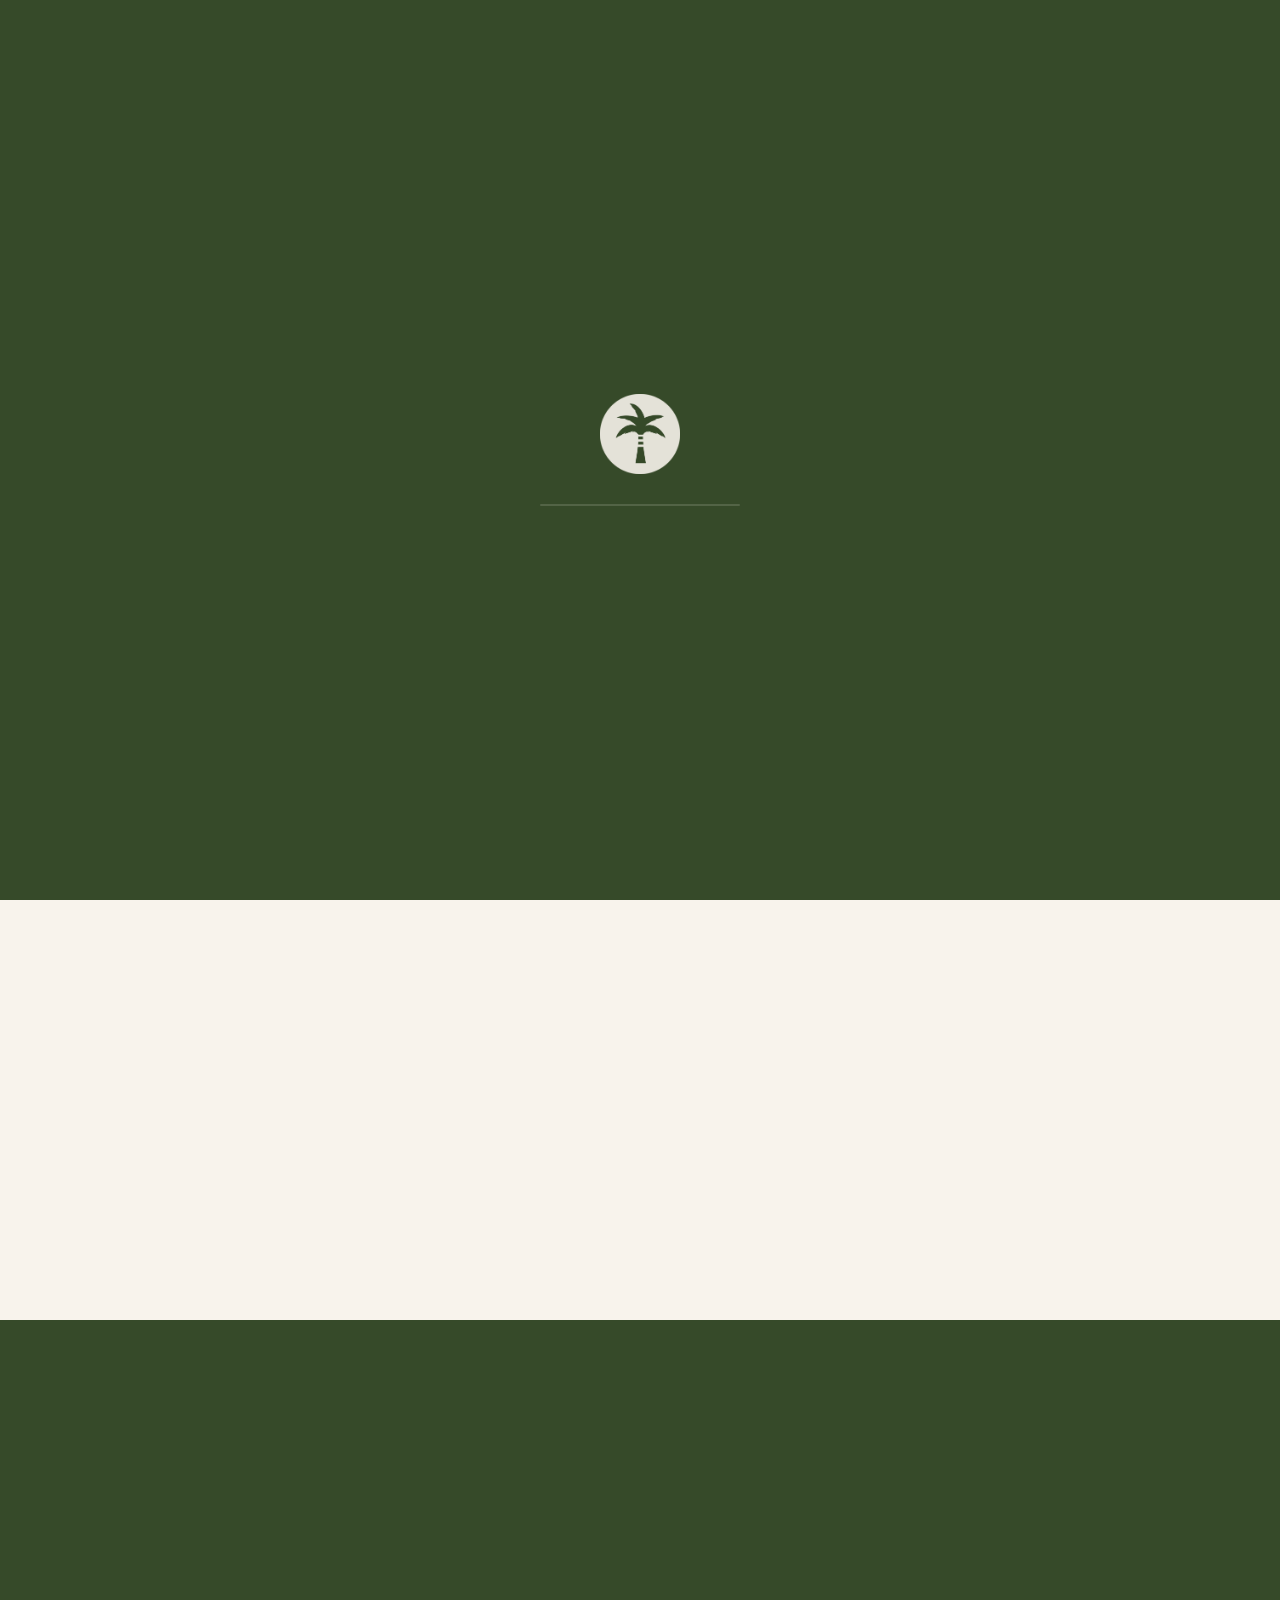
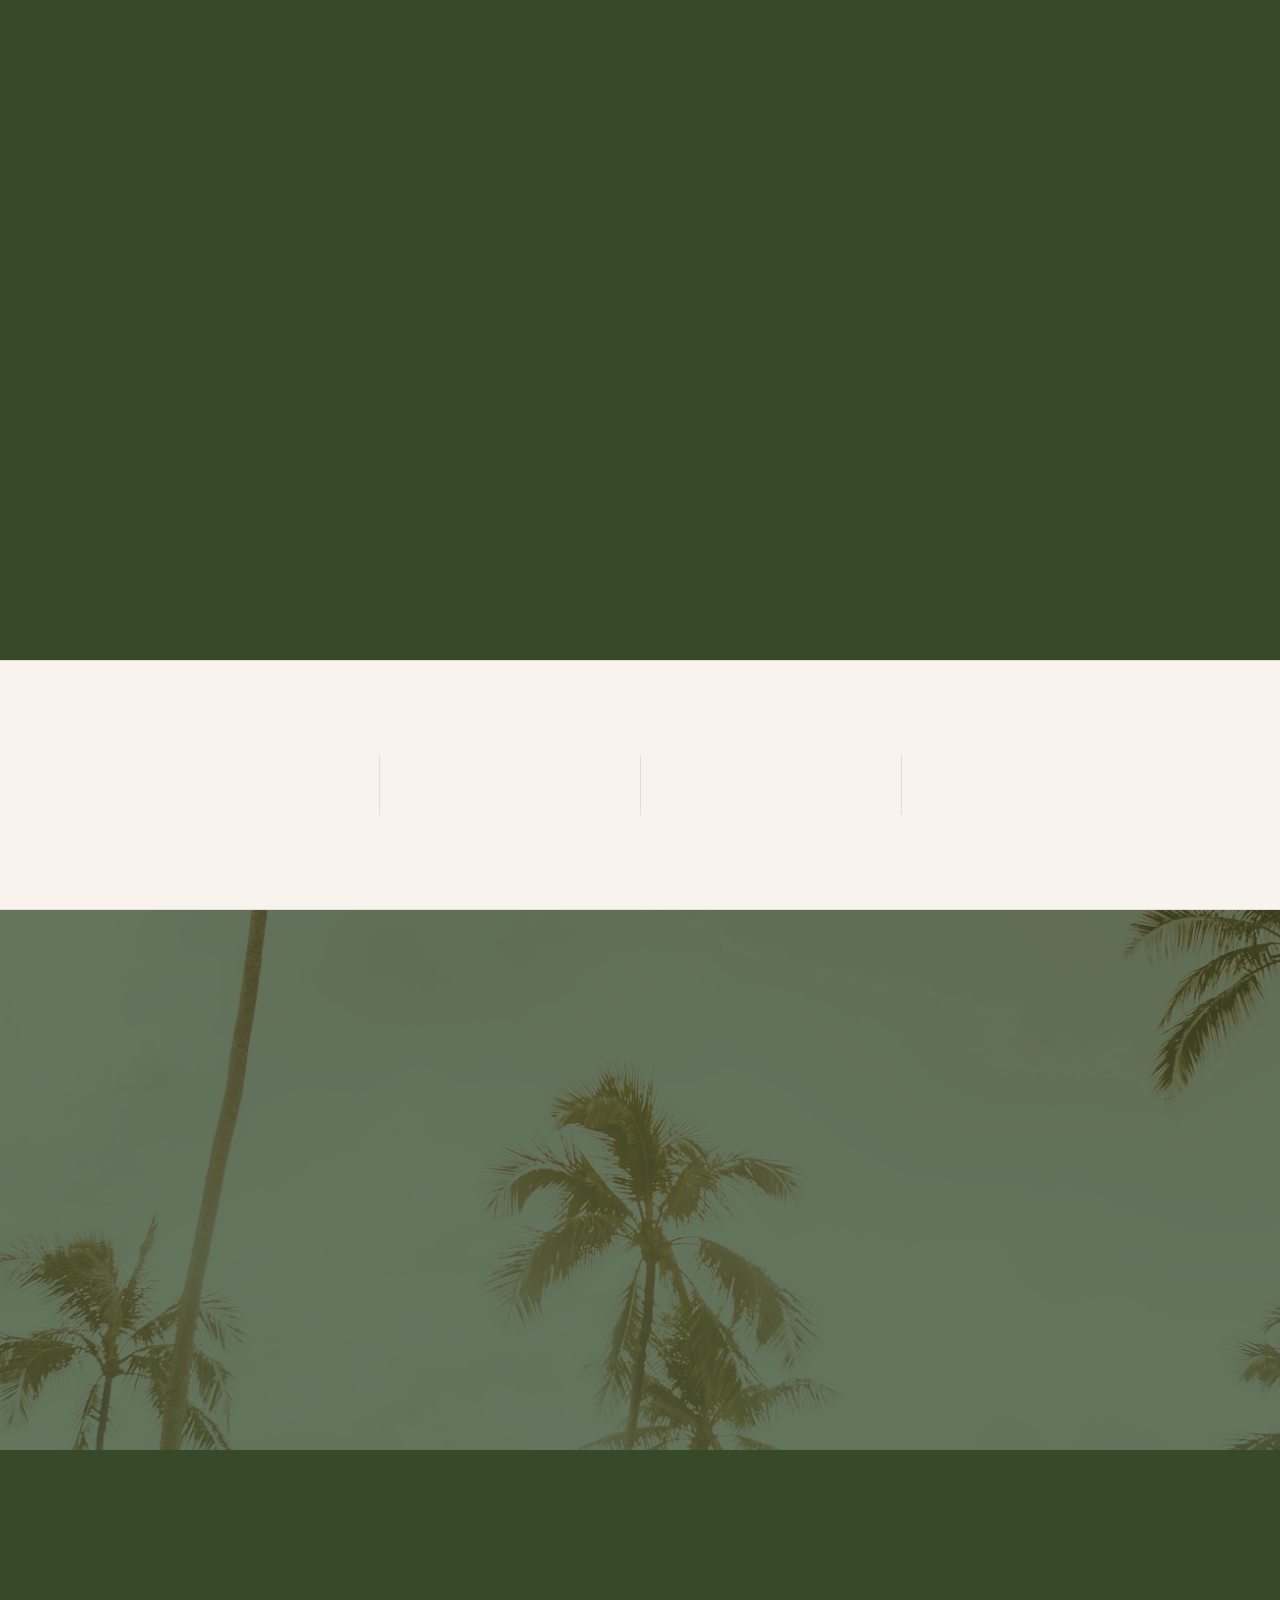
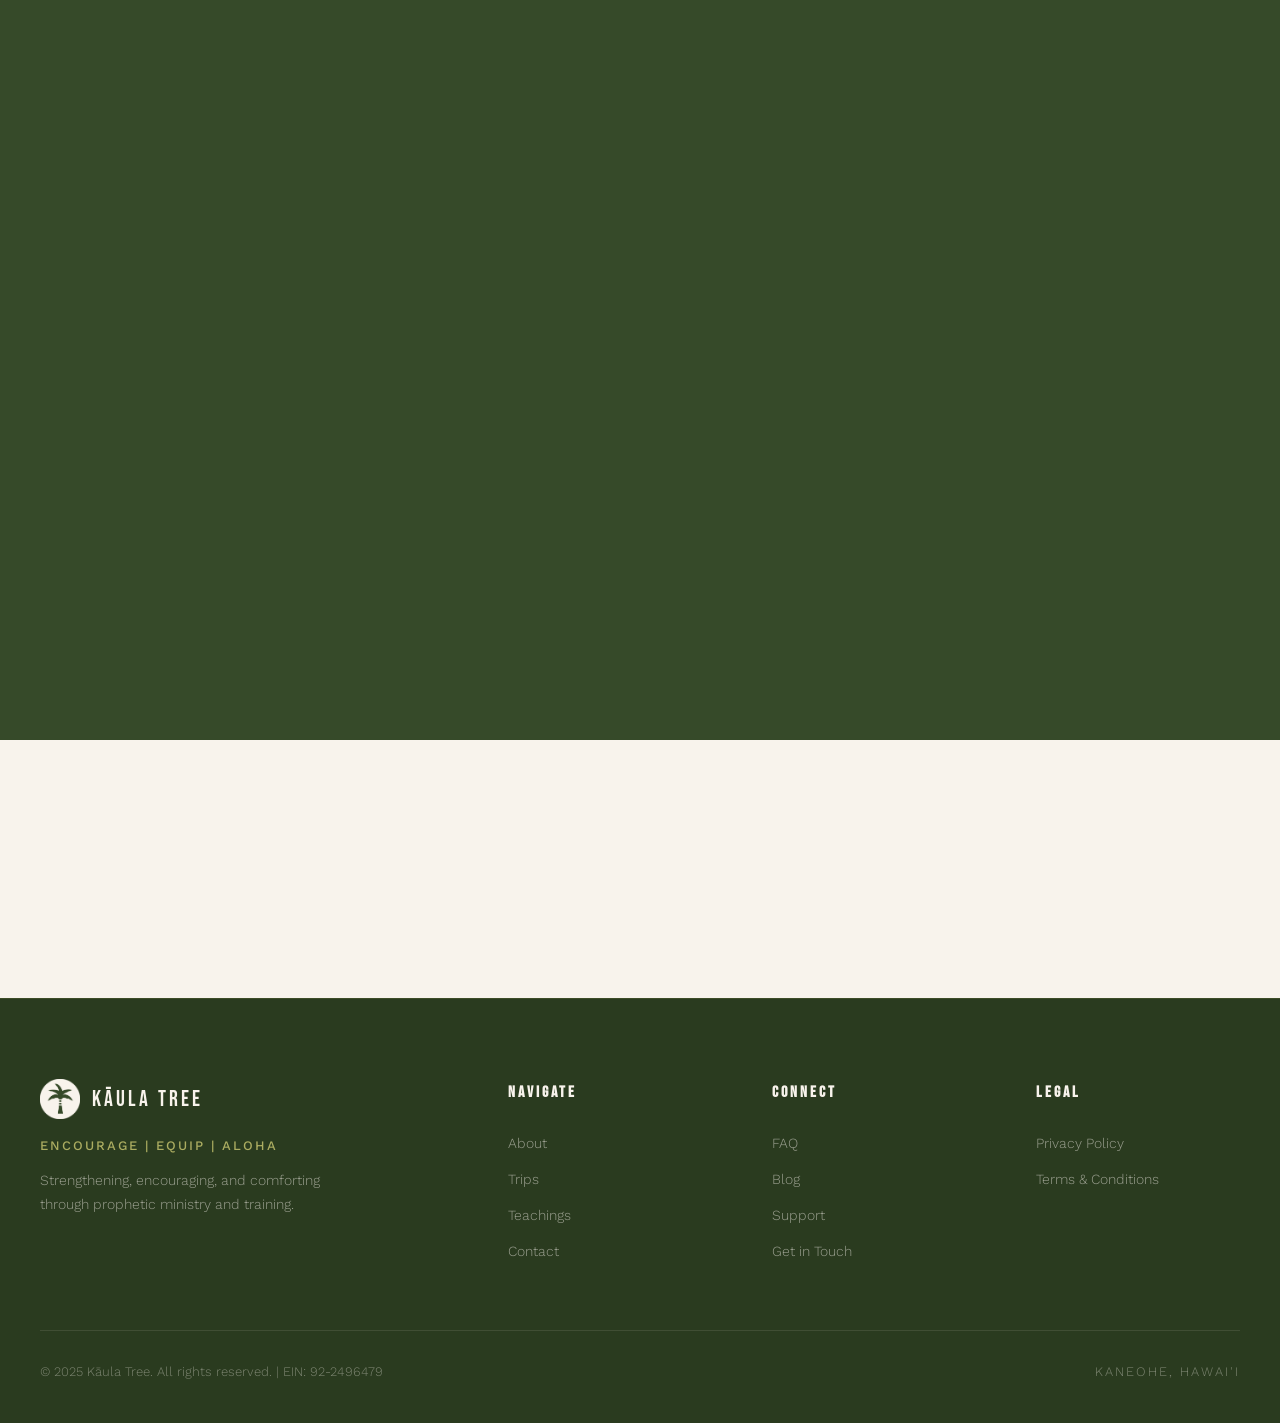
==== index.html @ 3f277bb2 "Initial commit" ====
<!DOCTYPE html>
<html lang="en">
<head>
  <meta charset="UTF-8">
  <meta name="viewport" content="width=device-width, initial-scale=1.0">
  <title>Kāula Tree - Encourage | Equip | Aloha</title>
  <meta name="description" content="Kāula Tree is a prophetic ministry nonprofit seeking to awaken the world to a God who speaks. Encourage | Equip | Aloha.">

  <!-- Fonts -->
  <link rel="preconnect" href="https://fonts.googleapis.com">
  <link rel="preconnect" href="https://fonts.gstatic.com" crossorigin>
  <link href="https://fonts.googleapis.com/css2?family=Bebas+Neue&family=Work+Sans:ital,wght@0,300;0,400;0,500;0,600;0,700;1,300;1,400&display=swap" rel="stylesheet">

  <!-- GSAP -->
  <script src="https://cdnjs.cloudflare.com/ajax/libs/gsap/3.12.5/gsap.min.js"></script>
  <script src="https://cdnjs.cloudflare.com/ajax/libs/gsap/3.12.5/ScrollTrigger.min.js"></script>
  <script src="https://cdnjs.cloudflare.com/ajax/libs/gsap/3.12.5/TextPlugin.min.js"></script>

  <link rel="stylesheet" href="css/style.css">
  <link rel="icon" href="images/brandmark.png" sizes="32x32">
</head>
<body>

  <!-- Preloader -->
  <div id="preloader">
    <div class="preloader-inner">
      <img src="images/brandmark.png" alt="Kāula Tree" class="preloader-logo">
      <div class="preloader-bar">
        <div class="preloader-progress"></div>
      </div>
    </div>
  </div>

  <!-- Navigation -->
  <nav id="navbar" class="navbar">
    <div class="nav-container">
      <a href="#" class="nav-logo">
        <img src="images/brandmark.png" alt="Kāula Tree Logo">
        <span class="nav-logo-text">KĀULA TREE</span>
      </a>
      <div class="nav-links">
        <a href="#about" class="nav-link">About</a>
        <a href="#trips" class="nav-link">Trips</a>
        <a href="#teachings" class="nav-link">Teachings</a>
        <a href="https://kaulatree.com/contact/" class="nav-link">Contact</a>
        <a href="#support" class="nav-link btn-nav">Support <span class="arrow">&rarr;</span></a>
      </div>
      <button class="nav-toggle" id="navToggle" aria-label="Toggle menu">
        <span></span>
        <span></span>
        <span></span>
      </button>
    </div>
  </nav>

  <!-- Mobile Menu -->
  <div class="mobile-menu" id="mobileMenu">
    <div class="mobile-menu-inner">
      <a href="#about" class="mobile-link">About</a>
      <a href="#trips" class="mobile-link">Trips</a>
      <a href="#teachings" class="mobile-link">Teachings</a>
      <a href="https://kaulatree.com/contact/" class="mobile-link">Contact</a>
      <a href="https://kaulatree.com/faq/" class="mobile-link">FAQ</a>
      <a href="#support" class="mobile-link btn-mobile">Support Kāula Tree</a>
    </div>
  </div>

  <!-- 1. HERO — The Hook (passes the "grunt test": what you do, why it matters, what to do next) -->
  <section id="hero" class="hero">
    <div class="hero-bg">
      <div class="hero-overlay"></div>
      <img src="images/hero-palms.jpg" alt="Palm trees and mountains in Hawai'i" class="hero-fallback-img">
    </div>
    <div class="hero-content">
      <h1 class="hero-title">
        <span class="hero-line">GOD</span>
        <span class="hero-line">SPEAKS.</span>
      </h1>
      <div class="hero-cta">
        <a href="#about" class="btn btn-primary">Learn More <span class="arrow">&rarr;</span></a>
        <a href="#trips" class="btn btn-outline">See Our Trips <span class="arrow">&rarr;</span></a>
      </div>
    </div>
    <div class="hero-scroll">
      <svg class="scroll-chevron" width="20" height="20" viewBox="0 0 24 24" fill="none" stroke="currentColor" stroke-width="1.5" stroke-linecap="round" stroke-linejoin="round">
        <polyline points="6 9 12 15 18 9"></polyline>
      </svg>
    </div>
  </section>

  <!-- 2. MISSION — The Problem/Purpose (answers "why does this matter?") -->
  <section id="mission" class="section section-cream">
    <div class="container">
      <div class="mission-content">
        <div class="section-tag" data-animate="fade-up">OUR MISSION</div>
        <h2 class="mission-text" data-animate="split-text">To awaken the World to a God who speaks.</h2>
        <p class="mission-sub" data-animate="fade-up">Because when God speaks, lives change — hearts are restored, purpose is revealed, and communities are transformed.</p>
      </div>
    </div>
  </section>

  <!-- 3. ABOUT + VIDEO — The Guide (empathy, origin story, "watch our story" video) -->
  <section id="about" class="section section-dark">
    <div class="container">
      <div class="about-grid">
        <div class="about-video" data-animate="fade-up">
          <div class="video-trigger" id="videoTrigger" data-video-id="JaP3VzaEG80">
            <img src="images/waterfall.jpg" alt="Kāula Tree Ministry" class="video-thumbnail">
            <div class="video-play-btn">
              <svg viewBox="0 0 68 68" fill="none" xmlns="http://www.w3.org/2000/svg">
                <circle cx="34" cy="34" r="33" stroke="currentColor" stroke-width="2"/>
                <polygon points="27,22 27,46 48,34" fill="currentColor"/>
              </svg>
            </div>
          </div>
        </div>
        <div class="about-content">
          <div class="section-tag light" data-animate="fade-up">ABOUT US</div>
          <h2 class="section-title light" data-animate="fade-up">Rooted in Faith,<br>Reaching the World</h2>
          <p class="about-text" data-animate="fade-up">Kāula Tree was established in 2023 by Ben Eberhart and Stanton Sunaoka in Hawai'i. What started as prayer meetings in their home grew into a global ministry dedicated to prophetic outreach and training.</p>
          <p class="about-text" data-animate="fade-up">Drawing from experiences abroad and a deep commitment to following where God leads, Kāula Tree has become a platform for strengthening believers and equipping them in the prophetic worldwide.</p>
          <a href="https://kaulatree.com/about/" class="btn btn-primary light" data-animate="fade-up">Read Our Story <span class="arrow">&rarr;</span></a>
        </div>
      </div>
    </div>
  </section>

  <!-- 4. STATS — Authority/Social Proof (builds trust before showing the plan) -->
  <section class="section section-cream stats-section">
    <div class="container">
      <div class="stats-grid">
        <div class="stat-item" data-animate="counter">
          <span class="stat-number" data-count="2023">0</span>
          <span class="stat-label">ESTABLISHED</span>
        </div>
        <div class="stat-divider"></div>
        <div class="stat-item" data-animate="counter">
          <span class="stat-number" data-count="501" data-suffix="c3">0</span>
          <span class="stat-label">NONPROFIT STATUS</span>
        </div>
        <div class="stat-divider"></div>
        <div class="stat-item" data-animate="counter">
          <span class="stat-number text-special">GLOBAL</span>
          <span class="stat-label">OUTREACH</span>
        </div>
        <div class="stat-divider"></div>
        <div class="stat-item" data-animate="counter">
          <span class="stat-number text-special">HAWAI'I</span>
          <span class="stat-label">HOME BASE</span>
        </div>
      </div>
    </div>
  </section>

  <!-- 5. SCRIPTURE — Biblical Authority (reinforces the "why" with God's word before showing what you do) -->
  <section class="parallax-section">
    <div class="parallax-bg">
      <img src="images/waterfall.jpg" alt="Tropical waterfall in Hawai'i">
    </div>
    <div class="parallax-overlay"></div>
    <div class="parallax-content">
      <blockquote class="parallax-quote" data-animate="fade-up">
        "But the one who prophesies speaks to people for their strengthening, encouraging and comfort."
      </blockquote>
      <cite class="parallax-cite" data-animate="fade-up">1 Corinthians 14:3</cite>
    </div>
  </section>

  <!-- 6. TRIPS — The Plan (here's how to get involved — primary engagement) -->
  <section id="trips" class="section section-dark">
    <div class="container">
      <div class="section-header">
        <div>
          <div class="section-tag light" data-animate="fade-up">UPCOMING TRIPS</div>
          <h2 class="section-title light" data-animate="fade-up">See Where We're<br>Heading Next</h2>
        </div>
        <a href="https://kaulatree.com/trips/" class="btn btn-outline light desktop-only" data-animate="fade-up">View All Trips <span class="arrow">&rarr;</span></a>
      </div>
      <div class="trips-grid">
        <div class="trip-card" data-animate="fade-up">
          <div class="trip-image-wrap">
            <img src="https://images.unsplash.com/photo-1516026672322-bc52d61a55d5?w=800&q=80" alt="International Ministry Trip">
            <div class="trip-date">UPCOMING</div>
          </div>
          <div class="trip-content">
            <h3 class="trip-title">International Outreach</h3>
            <p class="trip-desc">Join us as we travel to strengthen and encourage communities through prophetic ministry and hands-on training.</p>
            <a href="https://kaulatree.com/trips/" class="trip-link">Learn More <span class="arrow">&rarr;</span></a>
          </div>
        </div>
        <div class="trip-card" data-animate="fade-up" data-delay="0.1">
          <div class="trip-image-wrap">
            <img src="https://images.unsplash.com/photo-1476514525535-07fb3b4ae5f1?w=800&q=80" alt="Prophetic Training Trip">
            <div class="trip-date">ONGOING</div>
          </div>
          <div class="trip-content">
            <h3 class="trip-title">Prophetic Training</h3>
            <p class="trip-desc">Equip yourself with prophetic tools and training. Our ministry trips are designed to empower and activate believers.</p>
            <a href="https://kaulatree.com/trips/" class="trip-link">Learn More <span class="arrow">&rarr;</span></a>
          </div>
        </div>
        <div class="trip-card" data-animate="fade-up" data-delay="0.2">
          <div class="trip-image-wrap">
            <img src="https://images.unsplash.com/photo-1469854523086-cc02fe5d8800?w=800&q=80" alt="Local Ministry">
            <div class="trip-date">HAWAI'I</div>
          </div>
          <div class="trip-content">
            <h3 class="trip-title">Local Ministry</h3>
            <p class="trip-desc">Our roots are in Hawai'i, where it all began. We continue to serve and grow our local community in prayer and worship.</p>
            <a href="https://kaulatree.com/trips/" class="trip-link">Learn More <span class="arrow">&rarr;</span></a>
          </div>
        </div>
      </div>
      <a href="https://kaulatree.com/trips/" class="btn btn-outline light mobile-only" data-animate="fade-up">View All Trips <span class="arrow">&rarr;</span></a>
    </div>
  </section>

  <!-- 7. TEACHINGS — Deeper Engagement (transitional CTA for those wanting to learn more) -->
  <section id="teachings" class="section section-cream">
    <div class="container">
      <div class="section-header">
        <div>
          <div class="section-tag" data-animate="fade-up">TEACHINGS</div>
          <h2 class="section-title" data-animate="fade-up">Grow in the Prophetic</h2>
        </div>
        <a href="https://kaulatree.com/teachings-209/" class="btn btn-primary desktop-only" data-animate="fade-up">All Teachings <span class="arrow">&rarr;</span></a>
      </div>
      <div class="teachings-grid">
        <div class="teaching-card" data-animate="fade-up">
          <div class="teaching-icon">
            <svg viewBox="0 0 24 24" fill="none" stroke="currentColor" stroke-width="1.5">
              <path d="M12 6.253v13m0-13C10.832 5.477 9.246 5 7.5 5S4.168 5.477 3 6.253v13C4.168 18.477 5.754 18 7.5 18s3.332.477 4.5 1.253m0-13C13.168 5.477 14.754 5 16.5 5c1.747 0 3.332.477 4.5 1.253v13C19.832 18.477 18.247 18 16.5 18c-1.746 0-3.332.477-4.5 1.253"/>
            </svg>
          </div>
          <h3 class="teaching-title">Prophetic Foundations</h3>
          <p class="teaching-desc">Build a solid foundation in understanding the prophetic gifts and how they operate in the body of Christ.</p>
          <a href="https://kaulatree.com/teachings-209/" class="teaching-link">Watch Now <span class="arrow">&rarr;</span></a>
        </div>
        <div class="teaching-card" data-animate="fade-up" data-delay="0.1">
          <div class="teaching-icon">
            <svg viewBox="0 0 24 24" fill="none" stroke="currentColor" stroke-width="1.5">
              <path d="M4.26 10.147a60.436 60.436 0 00-.491 6.347A48.627 48.627 0 0112 20.904a48.627 48.627 0 018.232-4.41 60.46 60.46 0 00-.491-6.347m-15.482 0a50.57 50.57 0 00-2.658-.813A59.905 59.905 0 0112 3.493a59.902 59.902 0 0110.399 5.84c-.896.248-1.783.52-2.658.814m-15.482 0A50.697 50.697 0 0112 13.489a50.702 50.702 0 017.74-3.342M6.75 15a.75.75 0 100-1.5.75.75 0 000 1.5zm0 0v-3.675A55.378 55.378 0 0112 8.443m-7.007 11.55A5.981 5.981 0 006.75 15.75v-1.5"/>
            </svg>
          </div>
          <h3 class="teaching-title">Ministry Training</h3>
          <p class="teaching-desc">Practical training sessions designed to equip and activate you in prophetic ministry wherever you are.</p>
          <a href="https://kaulatree.com/teachings-209/" class="teaching-link">Watch Now <span class="arrow">&rarr;</span></a>
        </div>
        <div class="teaching-card" data-animate="fade-up" data-delay="0.2">
          <div class="teaching-icon">
            <svg viewBox="0 0 24 24" fill="none" stroke="currentColor" stroke-width="1.5">
              <path d="M21 8.25c0-2.485-2.099-4.5-4.688-4.5-1.935 0-3.597 1.126-4.312 2.733-.715-1.607-2.377-2.733-4.313-2.733C5.1 3.75 3 5.765 3 8.25c0 7.22 9 12 9 12s9-4.78 9-12z"/>
            </svg>
          </div>
          <h3 class="teaching-title">Devotionals</h3>
          <p class="teaching-desc">Daily encouragement and insights to help you deepen your walk with God and hear His voice more clearly.</p>
          <a href="https://kaulatree.com/teachings-209/" class="teaching-link">Watch Now <span class="arrow">&rarr;</span></a>
        </div>
      </div>
      <a href="https://kaulatree.com/teachings-209/" class="btn btn-primary mobile-only" data-animate="fade-up">All Teachings <span class="arrow">&rarr;</span></a>
    </div>
  </section>

  <!-- 8. TEAM — The People Behind the Mission (after visitors know what you do, now meet who does it) -->
  <section id="team" class="section section-dark">
    <div class="container">
      <div class="section-header centered">
        <div class="section-tag light" data-animate="fade-up">LEADERSHIP</div>
        <h2 class="section-title light" data-animate="fade-up">Meet Our Team</h2>
      </div>
      <div class="team-grid">
        <div class="team-card" data-animate="fade-up">
          <div class="team-image-wrap">
            <img src="images/stanton-headshot-cropped.png" alt="Stanton Sunaoka" class="team-image">
            <div class="team-overlay">
              <a href="https://kaulatree.com/stanton-sunaoka/" class="btn btn-small">View Bio <span class="arrow">&rarr;</span></a>
            </div>
          </div>
          <div class="team-info">
            <h3 class="team-name">STANTON SUNAOKA</h3>
          </div>
        </div>
        <div class="team-card" data-animate="fade-up" data-delay="0.1">
          <div class="team-image-wrap">
            <img src="images/ben-headshot.jpg" alt="Ben Eberhart" class="team-image">
            <div class="team-overlay">
              <a href="https://kaulatree.com/ben-eberhart/" class="btn btn-small">View Bio <span class="arrow">&rarr;</span></a>
            </div>
          </div>
          <div class="team-info">
            <h3 class="team-name">BEN EBERHART</h3>
          </div>
        </div>
      </div>
    </div>
  </section>

  <!-- 9. SUPPORT / DONATE — The Direct CTA (after the full story arc, ask for the commitment) -->
  <section id="support" class="section section-cream">
    <div class="container">
      <div class="support-content centered">
        <div class="section-tag" data-animate="fade-up">PARTNER WITH US</div>
        <h2 class="section-title large" data-animate="fade-up">Support Kāula Tree</h2>
        <p class="support-text" data-animate="fade-up">Your generous giving enables us to continue strengthening, encouraging, and comforting communities around the world through prophetic ministry and training. Every gift makes a difference.</p>
        <div class="support-buttons" data-animate="fade-up">
          <a href="https://kaulatree.com/contact/" class="btn btn-primary btn-large">Give Now <span class="arrow">&rarr;</span></a>
          <a href="https://kaulatree.com/contact/" class="btn btn-outline btn-large">Become a Partner <span class="arrow">&rarr;</span></a>
        </div>
      </div>
    </div>
  </section>

  <!-- 10. APP — Secondary Engagement Tool (for those already bought in) -->
  <section class="section section-dark app-section">
    <div class="container">
      <div class="app-grid">
        <div class="app-content">
          <div class="section-tag light" data-animate="fade-up">STAY CONNECTED</div>
          <h2 class="section-title light" data-animate="fade-up">Download the<br>Kāula Tree App</h2>
          <ul class="app-features" data-animate="fade-up">
            <li>Live prayer request notifications</li>
            <li>Easy-to-use donation button</li>
            <li>Exclusive app media</li>
            <li>Stay up to date on all things Kāula Tree</li>
          </ul>
          <div class="app-buttons" data-animate="fade-up">
            <a href="#" class="app-store-btn">
              <svg viewBox="0 0 24 24" fill="currentColor" width="24" height="24"><path d="M18.71 19.5c-.83 1.24-1.71 2.45-3.05 2.47-1.34.03-1.77-.79-3.29-.79-1.53 0-2 .77-3.27.82-1.31.05-2.3-1.32-3.14-2.53C4.25 17 2.94 12.45 4.7 9.39c.87-1.52 2.43-2.48 4.12-2.51 1.28-.02 2.5.87 3.29.87.78 0 2.26-1.07 3.8-.91.65.03 2.47.26 3.64 1.98-.09.06-2.17 1.28-2.15 3.81.03 3.02 2.65 4.03 2.68 4.04-.03.07-.42 1.44-1.38 2.83M13 3.5c.73-.83 1.94-1.46 2.94-1.5.13 1.17-.34 2.35-1.04 3.19-.69.85-1.83 1.51-2.95 1.42-.15-1.15.41-2.35 1.05-3.11z"/></svg>
              App Store
            </a>
            <a href="#" class="app-store-btn">
              <svg viewBox="0 0 24 24" fill="currentColor" width="24" height="24"><path d="M3.609 1.814L13.792 12 3.61 22.186a.996.996 0 01-.61-.92V2.734a1 1 0 01.609-.92zm10.89 10.893l2.302 2.302-10.937 6.333 8.635-8.635zm3.199-1.4l2.651 1.535a1 1 0 010 1.73l-2.651 1.535-2.535-2.535 2.535-2.265zM5.864 3.458L16.8 9.79l-2.302 2.302-8.634-8.634z"/></svg>
              Google Play
            </a>
          </div>
        </div>
        <div class="app-mockup" data-animate="fade-up">
          <div class="phone-frame">
            <div class="phone-notch"></div>
            <div class="phone-screen">
              <img src="images/app-screenshot.png" alt="Kāula Tree App" class="phone-screen-img">
            </div>
            <div class="qr-card">
              <div class="qr-image-wrap">
                <img src="images/qr-code.png" alt="Scan to download the Kāula Tree App" class="qr-image">
              </div>
              <span class="qr-label">Scan to Download</span>
            </div>
          </div>
        </div>
      </div>
    </div>
  </section>

  <!-- 11. NEWSLETTER — Transitional CTA (captures leads from those not ready to donate/commit yet) -->
  <section class="section section-cream newsletter-section">
    <div class="container">
      <div class="newsletter-grid">
        <div class="newsletter-content">
          <h2 class="section-title" data-animate="fade-up">Stay Up to Date</h2>
          <p class="newsletter-text" data-animate="fade-up">Get the latest updates on trips, teachings, and all things Kāula Tree delivered to your inbox.</p>
        </div>
        <form class="newsletter-form" data-animate="fade-up">
          <div class="form-group">
            <input type="email" placeholder="Enter your email" class="form-input" required>
            <button type="submit" class="btn btn-primary">Subscribe <span class="arrow">&rarr;</span></button>
          </div>
        </form>
      </div>
    </div>
  </section>

  <!-- 12. FOOTER -->
  <footer class="footer">
    <div class="container">
      <div class="footer-grid">
        <div class="footer-brand">
          <a href="#" class="footer-logo">
            <img src="images/brandmark.png" alt="Kāula Tree">
            <span>KĀULA TREE</span>
          </a>
          <p class="footer-tagline">Encourage | Equip | Aloha</p>
          <p class="footer-desc">Strengthening, encouraging, and comforting through prophetic ministry and training.</p>
        </div>
        <div class="footer-links-group">
          <h4 class="footer-heading">NAVIGATE</h4>
          <a href="https://kaulatree.com/about/" class="footer-link">About</a>
          <a href="https://kaulatree.com/trips/" class="footer-link">Trips</a>
          <a href="https://kaulatree.com/teachings-209/" class="footer-link">Teachings</a>
          <a href="https://kaulatree.com/contact/" class="footer-link">Contact</a>
        </div>
        <div class="footer-links-group">
          <h4 class="footer-heading">CONNECT</h4>
          <a href="https://kaulatree.com/faq/" class="footer-link">FAQ</a>
          <a href="https://kaulatree.com/blog/" class="footer-link">Blog</a>
          <a href="#support" class="footer-link">Support</a>
          <a href="https://kaulatree.com/contact/" class="footer-link">Get in Touch</a>
        </div>
        <div class="footer-links-group">
          <h4 class="footer-heading">LEGAL</h4>
          <a href="https://kaulatree.com/privacy-policy/" class="footer-link">Privacy Policy</a>
          <a href="https://kaulatree.com/terms-and-conditions/" class="footer-link">Terms & Conditions</a>
        </div>
      </div>
      <div class="footer-bottom">
        <p>&copy; 2025 Kāula Tree. All rights reserved. | EIN: 92-2496479</p>
        <p class="footer-location">Kaneohe, Hawai'i</p>
      </div>
    </div>
  </footer>

  <!-- Video Modal -->
  <div class="video-modal" id="videoModal">
    <div class="video-modal-backdrop" id="videoModalBackdrop"></div>
    <div class="video-modal-content">
      <iframe id="videoIframe" src="" frameborder="0" allow="accelerometer; autoplay; clipboard-write; encrypted-media; gyroscope; picture-in-picture" allowfullscreen></iframe>
      <button class="video-modal-close" id="videoClose">&times;</button>
    </div>
  </div>

  <script src="js/animations.js"></script>
</body>
</html>
---- css/style.css ----
/* =============================================
   KAULA TREE - REDESIGN
   Inspired by Bethel.com aesthetic
   Brand Colors: #715442, #f8f3ec, #364a29,
                 #acad61, #000000, #ffffff
   ============================================= */

/* --- Reset & Base --- */
*, *::before, *::after {
  margin: 0;
  padding: 0;
  box-sizing: border-box;
}

:root {
  --cream: #f8f3ec;
  --cream-dark: #efe8dd;
  --forest: #364a29;
  --forest-light: #3f5730;
  --forest-dark: #2a3b1f;
  --brown: #715442;
  --brown-light: #8a6b57;
  --olive: #acad61;
  --olive-light: #bfc07a;
  --black: #000000;
  --white: #ffffff;
  --text-dark: #000000;
  --text-body: #333333;
  --text-muted: #715442;
  --text-muted-light: #a89080;
  --border-light: #e5ddd2;
  --font-heading: 'Bebas Neue', sans-serif;
  --font-body: 'Work Sans', sans-serif;
  --ease-out: cubic-bezier(0.16, 1, 0.3, 1);
  --ease-in-out: cubic-bezier(0.65, 0, 0.35, 1);
}

html {
  scroll-behavior: smooth;
  font-size: 16px;
  overflow-x: hidden;
}

body {
  font-family: var(--font-body);
  font-weight: 300;
  color: var(--text-dark);
  background: var(--cream);
  line-height: 1.7;
  overflow-x: hidden;
  -webkit-font-smoothing: antialiased;
}

img {
  max-width: 100%;
  height: auto;
  display: block;
}

a {
  text-decoration: none;
  color: inherit;
  transition: opacity 0.3s ease;
}

/* --- Preloader --- */
#preloader {
  position: fixed;
  inset: 0;
  background: var(--forest);
  z-index: 10000;
  display: flex;
  align-items: center;
  justify-content: center;
}

.preloader-inner {
  display: flex;
  flex-direction: column;
  align-items: center;
}

.preloader-logo {
  width: 80px;
  height: 80px;
  margin-bottom: 30px;
  opacity: 0.9;
}

.preloader-bar {
  width: 200px;
  height: 2px;
  background: rgba(248, 243, 236, 0.15);
  border-radius: 2px;
  overflow: hidden;
}

.preloader-progress {
  height: 100%;
  width: 0%;
  background: var(--olive);
  border-radius: 2px;
}

/* --- Container --- */
.container {
  max-width: 1280px;
  margin: 0 auto;
  padding: 0 40px;
}

@media (max-width: 768px) {
  .container {
    padding: 0 24px;
  }
}

/* --- Navigation --- */
.navbar {
  position: fixed;
  top: 0;
  left: 0;
  right: 0;
  z-index: 1000;
  padding: 20px 0;
  transition: all 0.4s var(--ease-out);
}

.navbar.scrolled {
  background: rgba(54, 74, 41, 0.97);
  backdrop-filter: blur(20px);
  padding: 14px 0;
  box-shadow: 0 1px 0 rgba(248, 243, 236, 0.08);
}

.nav-container {
  max-width: 1280px;
  margin: 0 auto;
  padding: 0 40px;
  display: flex;
  align-items: center;
  justify-content: space-between;
}

.nav-logo {
  display: flex;
  align-items: center;
  gap: 12px;
  z-index: 1001;
}

.nav-logo img {
  width: 40px;
  height: 40px;
}

.nav-logo-text {
  font-family: var(--font-heading);
  font-size: 24px;
  letter-spacing: 3px;
  color: var(--cream);
}

.nav-links {
  display: flex;
  align-items: center;
  gap: 36px;
}

.nav-link {
  font-family: var(--font-body);
  font-size: 14px;
  font-weight: 500;
  letter-spacing: 1px;
  text-transform: uppercase;
  color: var(--cream);
  position: relative;
  padding: 4px 0;
}

.nav-link::after {
  content: '';
  position: absolute;
  bottom: 0;
  left: 0;
  width: 0;
  height: 1px;
  background: var(--olive);
  transition: width 0.3s var(--ease-out);
}

.nav-link:hover::after {
  width: 100%;
}

.btn-nav {
  background: var(--olive);
  color: var(--forest-dark) !important;
  padding: 10px 24px;
  border-radius: 0;
  font-weight: 600;
  display: flex;
  align-items: center;
  gap: 8px;
  transition: all 0.3s var(--ease-out);
}

.btn-nav::after {
  display: none;
}

.btn-nav:hover {
  background: var(--olive-light);
  transform: translateY(-1px);
}

.btn-nav .arrow {
  transition: transform 0.3s var(--ease-out);
}

.btn-nav:hover .arrow {
  transform: translateX(4px);
}

/* Nav Toggle (Mobile) */
.nav-toggle {
  display: none;
  flex-direction: column;
  gap: 6px;
  background: none;
  border: none;
  cursor: pointer;
  padding: 8px;
  z-index: 1001;
}

.nav-toggle span {
  width: 28px;
  height: 2px;
  background: var(--cream);
  transition: all 0.3s var(--ease-out);
  transform-origin: center;
}

.nav-toggle.active span:nth-child(1) {
  transform: rotate(45deg) translate(6px, 6px);
}

.nav-toggle.active span:nth-child(2) {
  opacity: 0;
}

.nav-toggle.active span:nth-child(3) {
  transform: rotate(-45deg) translate(5px, -5px);
}

@media (max-width: 900px) {
  .nav-links {
    display: none;
  }
  .nav-toggle {
    display: flex;
  }
}

/* Mobile Menu */
.mobile-menu {
  position: fixed;
  inset: 0;
  background: var(--forest);
  z-index: 999;
  display: flex;
  align-items: center;
  justify-content: center;
  opacity: 0;
  visibility: hidden;
  transition: all 0.5s var(--ease-out);
}

.mobile-menu.active {
  opacity: 1;
  visibility: visible;
}

.mobile-menu-inner {
  display: flex;
  flex-direction: column;
  align-items: center;
  gap: 24px;
}

.mobile-link {
  font-family: var(--font-heading);
  font-size: 48px;
  color: var(--cream);
  letter-spacing: 4px;
  opacity: 0;
  transform: translateY(30px);
  transition: all 0.4s var(--ease-out);
}

.mobile-menu.active .mobile-link {
  opacity: 1;
  transform: translateY(0);
}

.mobile-menu.active .mobile-link:nth-child(1) { transition-delay: 0.1s; }
.mobile-menu.active .mobile-link:nth-child(2) { transition-delay: 0.15s; }
.mobile-menu.active .mobile-link:nth-child(3) { transition-delay: 0.2s; }
.mobile-menu.active .mobile-link:nth-child(4) { transition-delay: 0.25s; }
.mobile-menu.active .mobile-link:nth-child(5) { transition-delay: 0.3s; }
.mobile-menu.active .mobile-link:nth-child(6) { transition-delay: 0.35s; }

.btn-mobile {
  font-size: 18px !important;
  font-family: var(--font-body) !important;
  font-weight: 600;
  letter-spacing: 1px !important;
  background: var(--olive);
  color: var(--forest-dark) !important;
  padding: 16px 40px;
  margin-top: 20px;
}

/* --- Buttons --- */
.btn {
  display: inline-flex;
  align-items: center;
  gap: 10px;
  font-family: var(--font-body);
  font-size: 15px;
  font-weight: 600;
  letter-spacing: 0.5px;
  padding: 14px 32px;
  border: none;
  cursor: pointer;
  transition: all 0.35s var(--ease-out);
  position: relative;
  overflow: hidden;
}

.btn .arrow {
  transition: transform 0.3s var(--ease-out);
  font-size: 18px;
}

.btn:hover .arrow {
  transform: translateX(5px);
}

.btn-primary {
  background: var(--forest);
  color: var(--cream);
}

.btn-primary:hover {
  background: var(--forest-light);
  transform: translateY(-2px);
  box-shadow: 0 8px 30px rgba(54, 74, 41, 0.25);
}

.btn-primary.light {
  background: var(--cream);
  color: var(--forest);
}

.btn-primary.light:hover {
  background: var(--cream-dark);
}

.btn-outline {
  background: transparent;
  color: var(--forest);
  border: 2px solid var(--forest);
}

.btn-outline:hover {
  background: var(--forest);
  color: var(--cream);
  transform: translateY(-2px);
}

.btn-outline.light {
  color: var(--cream);
  border-color: var(--cream);
}

.btn-outline.light:hover {
  background: var(--cream);
  color: var(--forest);
}

.btn-large {
  padding: 18px 42px;
  font-size: 16px;
}

.btn-small {
  padding: 10px 22px;
  font-size: 13px;
}

/* --- Sections --- */
.section {
  padding: 120px 0;
}

.section-cream {
  background: var(--cream);
}

.section-dark {
  background: var(--forest);
  color: var(--cream);
}

.section-tag {
  font-family: var(--font-body);
  font-size: 12px;
  font-weight: 600;
  letter-spacing: 4px;
  text-transform: uppercase;
  color: var(--brown);
  margin-bottom: 16px;
}

.section-tag.light {
  color: var(--olive);
}

.section-title {
  font-family: var(--font-heading);
  font-size: clamp(40px, 5vw, 62px);
  line-height: 1.05;
  letter-spacing: 2px;
  margin-bottom: 24px;
}

.section-title.light {
  color: var(--cream);
}

.section-title.large {
  font-size: clamp(48px, 6vw, 80px);
}

.section-header {
  display: flex;
  align-items: flex-end;
  justify-content: space-between;
  margin-bottom: 60px;
}

.section-header.centered {
  flex-direction: column;
  align-items: center;
  text-align: center;
}

/* --- Hero --- */
.hero {
  position: relative;
  height: 100vh;
  min-height: 700px;
  display: flex;
  align-items: center;
  justify-content: center;
  overflow: hidden;
  padding-top: 60px;
}

.hero-bg {
  position: absolute;
  inset: 0;
}

.hero-fallback-img {
  width: 100%;
  height: 100%;
  object-fit: cover;
}

.hero-video {
  position: absolute;
  inset: 0;
  width: 100%;
  height: 100%;
  object-fit: cover;
}

.hero-overlay {
  position: absolute;
  inset: 0;
  background: linear-gradient(
    to bottom,
    rgba(0, 0, 0, 0.45) 0%,
    rgba(0, 0, 0, 0.3) 40%,
    rgba(0, 0, 0, 0.55) 100%
  );
  z-index: 1;
}

.hero-content {
  position: relative;
  z-index: 2;
  color: var(--cream);
  text-align: center;
  padding: 0 24px;
}

.hero-title {
  font-family: var(--font-heading);
  font-size: clamp(100px, 18vw, 240px);
  line-height: 0.9;
  letter-spacing: 10px;
  margin-bottom: 48px;
  display: inline-block;
  text-align: left;
}

.hero-line {
  display: block;
  overflow: hidden;
}

.hero-subtitle {
  font-family: var(--font-body);
  font-size: 14px;
  font-weight: 400;
  letter-spacing: 5px;
  text-transform: uppercase;
  margin-top: -16px;
  margin-bottom: 44px;
  opacity: 0;
  color: rgba(248, 243, 236, 0.85);
}

.hero-cta {
  display: flex;
  gap: 16px;
  justify-content: center;
  flex-wrap: wrap;
  opacity: 0;
}

.hero-cta .btn-primary {
  background: var(--cream);
  color: var(--forest);
}

.hero-cta .btn-primary:hover {
  background: var(--cream-dark);
}

.hero-cta .btn-outline {
  color: var(--cream);
  border-color: rgba(248, 243, 236, 0.4);
}

.hero-cta .btn-outline:hover {
  background: rgba(248, 243, 236, 0.1);
  border-color: var(--cream);
}

.hero-scroll {
  position: absolute;
  bottom: 24px;
  left: 50%;
  transform: translateX(-50%);
  z-index: 2;
}

.scroll-chevron {
  color: var(--olive);
  animation: chevronBounce 2.5s ease-in-out infinite;
}

@keyframes chevronBounce {
  0%, 100% { transform: translateY(0); opacity: 0.4; }
  50% { transform: translateY(6px); opacity: 0.8; }
}


/* --- Mission --- */
.mission-content {
  max-width: 900px;
  margin: 0 auto;
  text-align: center;
}

.mission-text {
  font-family: var(--font-heading);
  font-size: clamp(32px, 4vw, 52px);
  line-height: 1.15;
  letter-spacing: 1px;
  margin-bottom: 24px;
  color: var(--forest);
}

.mission-sub {
  font-size: 18px;
  font-weight: 300;
  color: var(--brown);
  max-width: 600px;
  margin: 0 auto;
}

/* --- About --- */
.about-grid {
  display: grid;
  grid-template-columns: 1fr 1fr;
  gap: 80px;
  align-items: center;
}

.about-image {
  position: relative;
  overflow: hidden;
  aspect-ratio: 4/5;
}

.about-image img {
  width: 100%;
  height: 100%;
  object-fit: cover;
  transition: transform 0.8s var(--ease-out);
}

.about-image:hover img {
  transform: scale(1.05);
}

/* Video in About Section */
.about-video {
  position: relative;
  overflow: hidden;
  aspect-ratio: 4/5;
}

.video-trigger {
  position: relative;
  width: 100%;
  height: 100%;
  cursor: pointer;
}

.video-thumbnail {
  width: 100%;
  height: 100%;
  object-fit: cover;
  transition: transform 0.8s var(--ease-out);
}

.video-trigger:hover .video-thumbnail {
  transform: scale(1.05);
}

.video-play-btn {
  position: absolute;
  top: 50%;
  left: 50%;
  transform: translate(-50%, -50%);
  width: 80px;
  height: 80px;
  color: var(--cream);
  transition: all 0.4s ease;
  z-index: 2;
}

.video-play-btn svg {
  width: 100%;
  height: 100%;
  filter: drop-shadow(0 2px 12px rgba(0, 0, 0, 0.3));
}

.video-trigger:hover .video-play-btn {
  transform: translate(-50%, -50%) scale(1.12);
  color: var(--olive);
}

.video-trigger::after {
  content: '';
  position: absolute;
  inset: 0;
  background: rgba(0, 0, 0, 0.25);
  transition: background 0.4s ease;
}

.video-trigger:hover::after {
  background: rgba(0, 0, 0, 0.15);
}

/* Video Modal */
.video-modal {
  display: none;
  position: fixed;
  inset: 0;
  z-index: 99999;
  align-items: center;
  justify-content: center;
}

.video-modal.active {
  display: flex;
}

.video-modal-backdrop {
  position: absolute;
  inset: 0;
  background: rgba(0, 0, 0, 0.9);
  cursor: pointer;
}

.video-modal-content {
  position: relative;
  width: 90vw;
  max-width: 1000px;
  aspect-ratio: 16/9;
  z-index: 1;
}

.video-modal-content iframe {
  width: 100%;
  height: 100%;
  border-radius: 4px;
}

.video-modal-close {
  position: absolute;
  top: -44px;
  right: 0;
  width: 36px;
  height: 36px;
  background: none;
  color: var(--cream);
  border: 1px solid rgba(248, 243, 236, 0.3);
  border-radius: 50%;
  font-size: 20px;
  cursor: pointer;
  display: flex;
  align-items: center;
  justify-content: center;
  transition: all 0.3s ease;
}

.video-modal-close:hover {
  background: rgba(248, 243, 236, 0.1);
  border-color: var(--cream);
}

.about-text {
  font-size: 16px;
  line-height: 1.8;
  color: rgba(248, 243, 236, 0.7);
  margin-bottom: 20px;
}

@media (max-width: 900px) {
  .about-grid {
    grid-template-columns: 1fr;
    gap: 40px;
  }
  .about-image {
    aspect-ratio: 16/10;
  }
  .about-video {
    aspect-ratio: 16/10;
  }
}

/* --- Stats --- */
.stats-section {
  padding: 80px 0;
  border-top: 1px solid var(--border-light);
  border-bottom: 1px solid var(--border-light);
}

.stats-grid {
  display: flex;
  align-items: center;
  justify-content: center;
  gap: 50px;
  flex-wrap: wrap;
}

.stat-item {
  text-align: center;
  min-width: 160px;
}

.stat-number {
  display: block;
  font-family: var(--font-heading);
  font-size: 48px;
  letter-spacing: 2px;
  line-height: 1.1;
  margin-bottom: 8px;
  color: var(--forest);
  overflow: hidden;
}

.stat-number.text-special {
  font-size: 36px;
}

.stat-label {
  font-size: 11px;
  font-weight: 600;
  letter-spacing: 3px;
  text-transform: uppercase;
  color: var(--brown);
}

.stat-divider {
  width: 1px;
  height: 60px;
  background: var(--border-light);
}

@media (max-width: 768px) {
  .stats-grid {
    gap: 30px;
  }
  .stat-divider {
    display: none;
  }
  .stat-item {
    min-width: 140px;
  }
}

/* --- Team --- */
.team-grid {
  display: grid;
  grid-template-columns: repeat(2, 1fr);
  gap: 40px;
  max-width: 800px;
  margin: 0 auto;
}

.team-card {
  text-align: center;
}

.team-image-wrap {
  position: relative;
  overflow: hidden;
  aspect-ratio: 3/4;
  margin-bottom: 20px;
}

.team-image {
  width: 100%;
  height: 100%;
  object-fit: cover;
  object-position: center 20%;
  transition: transform 0.6s var(--ease-out);
}

.team-card:hover .team-image {
  transform: scale(1.05);
}

.team-overlay {
  position: absolute;
  inset: 0;
  background: rgba(54, 74, 41, 0.6);
  display: flex;
  align-items: center;
  justify-content: center;
  opacity: 0;
  transition: opacity 0.4s var(--ease-out);
}

.team-card:hover .team-overlay {
  opacity: 1;
}

.team-overlay .btn {
  background: var(--cream);
  color: var(--forest);
}

.team-name {
  font-family: var(--font-heading);
  font-size: 28px;
  letter-spacing: 3px;
  margin-bottom: 4px;
  color: var(--cream);
}

.team-role {
  font-size: 14px;
  color: var(--brown);
  font-weight: 400;
}

@media (max-width: 600px) {
  .team-grid {
    grid-template-columns: 1fr;
    max-width: 400px;
  }
}

/* --- Trips --- */
.trips-grid {
  display: grid;
  grid-template-columns: repeat(3, 1fr);
  gap: 30px;
}

.trip-card {
  background: var(--forest-dark);
  overflow: hidden;
  transition: transform 0.4s var(--ease-out);
}

.trip-card:hover {
  transform: translateY(-8px);
}

.trip-image-wrap {
  position: relative;
  aspect-ratio: 16/10;
  overflow: hidden;
}

.trip-image-wrap img {
  width: 100%;
  height: 100%;
  object-fit: cover;
  transition: transform 0.6s var(--ease-out);
}

.trip-card:hover .trip-image-wrap img {
  transform: scale(1.08);
}

.trip-date {
  position: absolute;
  top: 16px;
  left: 16px;
  background: var(--olive);
  color: var(--forest-dark);
  font-size: 11px;
  font-weight: 700;
  letter-spacing: 2px;
  padding: 6px 14px;
}

.trip-content {
  padding: 28px;
}

.trip-title {
  font-family: var(--font-heading);
  font-size: 28px;
  letter-spacing: 2px;
  margin-bottom: 12px;
  color: var(--cream);
}

.trip-desc {
  font-size: 14px;
  line-height: 1.7;
  color: rgba(248, 243, 236, 0.6);
  margin-bottom: 20px;
}

.trip-link {
  display: inline-flex;
  align-items: center;
  gap: 8px;
  font-size: 14px;
  font-weight: 600;
  color: var(--olive);
  letter-spacing: 0.5px;
}

.trip-link .arrow {
  transition: transform 0.3s var(--ease-out);
}

.trip-link:hover .arrow {
  transform: translateX(5px);
}

@media (max-width: 900px) {
  .trips-grid {
    grid-template-columns: 1fr;
    max-width: 500px;
  }
}

/* --- Parallax Quote --- */
.parallax-section {
  position: relative;
  height: 60vh;
  min-height: 400px;
  display: flex;
  align-items: center;
  justify-content: center;
  overflow: hidden;
}

.parallax-bg {
  position: absolute;
  inset: -20%;
}

.parallax-bg img {
  width: 100%;
  height: 100%;
  object-fit: cover;
}

.parallax-overlay {
  position: absolute;
  inset: 0;
  background: rgba(54, 74, 41, 0.7);
}

.parallax-content {
  position: relative;
  z-index: 1;
  text-align: center;
  padding: 0 40px;
  max-width: 900px;
}

.parallax-quote {
  font-family: var(--font-heading);
  font-size: clamp(28px, 4vw, 48px);
  color: var(--cream);
  line-height: 1.2;
  letter-spacing: 1px;
  margin-bottom: 20px;
  font-style: normal;
}

.parallax-cite {
  font-family: var(--font-body);
  font-size: 14px;
  font-weight: 500;
  letter-spacing: 3px;
  text-transform: uppercase;
  color: var(--olive-light);
  font-style: normal;
}

/* --- Teachings --- */
.teachings-grid {
  display: grid;
  grid-template-columns: repeat(3, 1fr);
  gap: 30px;
}

.teaching-card {
  background: var(--white);
  padding: 40px 32px;
  border: 1px solid var(--border-light);
  transition: all 0.4s var(--ease-out);
}

.teaching-card:hover {
  transform: translateY(-6px);
  box-shadow: 0 20px 60px rgba(113, 84, 66, 0.1);
}

.teaching-icon {
  width: 48px;
  height: 48px;
  margin-bottom: 24px;
  color: var(--forest);
}

.teaching-icon svg {
  width: 100%;
  height: 100%;
}

.teaching-title {
  font-family: var(--font-heading);
  font-size: 28px;
  letter-spacing: 2px;
  margin-bottom: 12px;
  color: var(--forest);
}

.teaching-desc {
  font-size: 14px;
  line-height: 1.7;
  color: var(--brown);
  margin-bottom: 24px;
}

.teaching-link {
  display: inline-flex;
  align-items: center;
  gap: 8px;
  font-size: 14px;
  font-weight: 600;
  letter-spacing: 0.5px;
  color: var(--forest);
}

.teaching-link .arrow {
  transition: transform 0.3s var(--ease-out);
}

.teaching-link:hover .arrow {
  transform: translateX(5px);
}

@media (max-width: 900px) {
  .teachings-grid {
    grid-template-columns: 1fr;
    max-width: 500px;
  }
}

/* --- App Section --- */
.app-grid {
  display: grid;
  grid-template-columns: 1fr 1fr;
  gap: 80px;
  align-items: center;
}

.app-features {
  list-style: none;
  margin-bottom: 32px;
}

.app-features li {
  font-size: 16px;
  color: rgba(248, 243, 236, 0.7);
  padding: 10px 0;
  padding-left: 28px;
  position: relative;
}

.app-features li::before {
  content: '';
  position: absolute;
  left: 0;
  top: 50%;
  width: 8px;
  height: 8px;
  background: var(--olive);
  border-radius: 50%;
  transform: translateY(-50%);
}

.app-buttons {
  display: flex;
  gap: 12px;
  flex-wrap: wrap;
}

.app-store-btn {
  display: inline-flex;
  align-items: center;
  gap: 10px;
  padding: 14px 28px;
  border: 1px solid rgba(248, 243, 236, 0.2);
  color: var(--cream);
  font-weight: 500;
  font-size: 14px;
  transition: all 0.3s var(--ease-out);
}

.app-store-btn svg {
  width: 20px;
  height: 20px;
  fill: currentColor;
}

.app-store-btn:hover {
  background: rgba(248, 243, 236, 0.06);
  border-color: rgba(248, 243, 236, 0.35);
}

/* QR Code Card */
.qr-card {
  position: absolute;
  bottom: -19px;
  right: -45px;
  display: flex;
  flex-direction: column;
  align-items: center;
  gap: 8px;
  transform: rotate(0deg);
  z-index: 3;
  cursor: default;
}

.qr-image-wrap {
  width: 90px;
  height: 90px;
  background: #fff;
  border-radius: 8px;
  padding: 4px;
  box-shadow:
    0 8px 30px rgba(0, 0, 0, 0.3),
    0 2px 8px rgba(0, 0, 0, 0.2);
}

.qr-image {
  width: 100%;
  height: 100%;
  object-fit: contain;
  display: block;
}

.qr-label {
  font-family: var(--font-heading);
  font-size: 11px;
  letter-spacing: 2px;
  text-transform: uppercase;
  color: rgba(248, 243, 236, 0.4);
}

/* Phone Mockup */
.app-mockup {
  display: flex;
  justify-content: center;
}

.phone-frame {
  position: relative;
  width: 280px;
  background: #1a1a1a;
  border: 3px solid #2a2a2a;
  border-radius: 44px;
  padding: 14px;
  box-shadow:
    0 40px 80px rgba(0, 0, 0, 0.4),
    inset 0 0 0 1px rgba(255, 255, 255, 0.05);
  animation: phoneBounce 3s ease-in-out infinite;
}

@keyframes phoneBounce {
  0%, 100% { transform: translateY(0); }
  50% { transform: translateY(-18px); }
}

.phone-notch {
  position: absolute;
  top: 14px;
  left: 50%;
  transform: translateX(-50%);
  width: 100px;
  height: 28px;
  background: #1a1a1a;
  border-radius: 0 0 16px 16px;
  z-index: 2;
}

.phone-screen {
  position: relative;
  border-radius: 32px;
  overflow: hidden;
  aspect-ratio: 1206/2472;
}

.phone-screen-img {
  width: 100%;
  height: auto;
  display: block;
  margin-top: -5.7%;
}

@media (max-width: 900px) {
  .app-grid {
    grid-template-columns: 1fr;
    gap: 60px;
  }
  .app-mockup {
    order: -1;
  }
  .qr-card {
    right: -25px;
    bottom: -10px;
  }
}

/* --- Support Section --- */
.support-content {
  max-width: 700px;
  margin: 0 auto;
  text-align: center;
}

.support-text {
  font-size: 17px;
  line-height: 1.8;
  color: var(--brown);
  margin-bottom: 40px;
}

.support-buttons {
  display: flex;
  gap: 16px;
  justify-content: center;
  flex-wrap: wrap;
}

/* --- Newsletter --- */
.newsletter-section {
  padding: 80px 0;
}

.newsletter-grid {
  display: flex;
  align-items: center;
  justify-content: space-between;
  gap: 60px;
  flex-wrap: wrap;
}

.newsletter-text {
  font-size: 15px;
  color: var(--brown);
  margin-top: -16px;
}

.newsletter-form {
  flex: 1;
  max-width: 500px;
}

.form-group {
  display: flex;
  gap: 0;
}

.form-input {
  flex: 1;
  padding: 16px 20px;
  font-family: var(--font-body);
  font-size: 15px;
  background: var(--white);
  border: 1px solid var(--border-light);
  color: var(--text-dark);
  outline: none;
  transition: border-color 0.3s;
}

.form-input::placeholder {
  color: var(--text-muted-light);
}

.form-input:focus {
  border-color: var(--olive);
}

.form-group .btn {
  white-space: nowrap;
  border: 1px solid var(--olive);
  border-left: none;
  background: var(--olive);
  color: var(--forest-dark);
}

.form-group .btn:hover {
  background: var(--olive-light);
}

@media (max-width: 768px) {
  .newsletter-grid {
    flex-direction: column;
    text-align: center;
  }
  .form-group {
    flex-direction: column;
    gap: 12px;
  }
  .form-group .btn {
    border-left: 1px solid var(--olive);
    justify-content: center;
  }
}

/* --- Footer --- */
.footer {
  background: var(--forest-dark);
  color: var(--cream);
  padding: 80px 0 40px;
  border-top: 1px solid rgba(172, 173, 97, 0.15);
}

.footer-grid {
  display: grid;
  grid-template-columns: 2fr 1fr 1fr 1fr;
  gap: 60px;
  margin-bottom: 60px;
}

.footer-logo {
  display: flex;
  align-items: center;
  gap: 12px;
  margin-bottom: 16px;
}

.footer-logo img {
  width: 40px;
  height: 40px;
}

.footer-logo span {
  font-family: var(--font-heading);
  font-size: 22px;
  letter-spacing: 3px;
}

.footer-tagline {
  font-size: 13px;
  font-weight: 500;
  letter-spacing: 2px;
  text-transform: uppercase;
  color: var(--olive);
  margin-bottom: 12px;
}

.footer-desc {
  font-size: 14px;
  color: rgba(248, 243, 236, 0.55);
  line-height: 1.7;
  max-width: 300px;
}

.footer-heading {
  font-family: var(--font-heading);
  font-size: 16px;
  letter-spacing: 3px;
  margin-bottom: 20px;
  color: var(--cream);
}

.footer-link {
  display: block;
  font-size: 14px;
  color: rgba(248, 243, 236, 0.55);
  padding: 6px 0;
  transition: color 0.3s;
}

.footer-link:hover {
  color: var(--olive);
}

.footer-bottom {
  padding-top: 30px;
  border-top: 1px solid rgba(248, 243, 236, 0.1);
  display: flex;
  justify-content: space-between;
  align-items: center;
  flex-wrap: wrap;
  gap: 10px;
}

.footer-bottom p {
  font-size: 13px;
  color: rgba(248, 243, 236, 0.4);
}

.footer-location {
  font-size: 12px;
  letter-spacing: 2px;
  text-transform: uppercase;
}

@media (max-width: 900px) {
  .footer-grid {
    grid-template-columns: 1fr 1fr;
    gap: 40px;
  }
}

@media (max-width: 600px) {
  .footer-grid {
    grid-template-columns: 1fr;
    gap: 32px;
  }
  .footer-bottom {
    flex-direction: column;
    text-align: center;
  }
}

/* --- Utility --- */
.desktop-only {
  display: inline-flex;
}

.mobile-only {
  display: none;
}

@media (max-width: 900px) {
  .desktop-only {
    display: none;
  }
  .mobile-only {
    display: inline-flex;
  }
  .section {
    padding: 80px 0;
  }
  .section-header {
    flex-direction: column;
    align-items: flex-start;
    gap: 20px;
  }
}

/* Smooth reveal animation base */
[data-animate] {
  opacity: 0;
  transform: translateY(40px);
}

[data-animate="reveal"] {
  transform: none;
}

/* Cursor follower */
.cursor-follower {
  position: fixed;
  width: 40px;
  height: 40px;
  border: 1px solid rgba(54, 74, 41, 0.2);
  border-radius: 50%;
  pointer-events: none;
  z-index: 9999;
  transition: width 0.3s, height 0.3s, border-color 0.3s;
  transform: translate(-50%, -50%);
  mix-blend-mode: difference;
}

.cursor-follower.on-dark {
  border-color: rgba(248, 243, 236, 0.25);
}

@media (max-width: 768px) {
  .cursor-follower {
    display: none;
  }
}
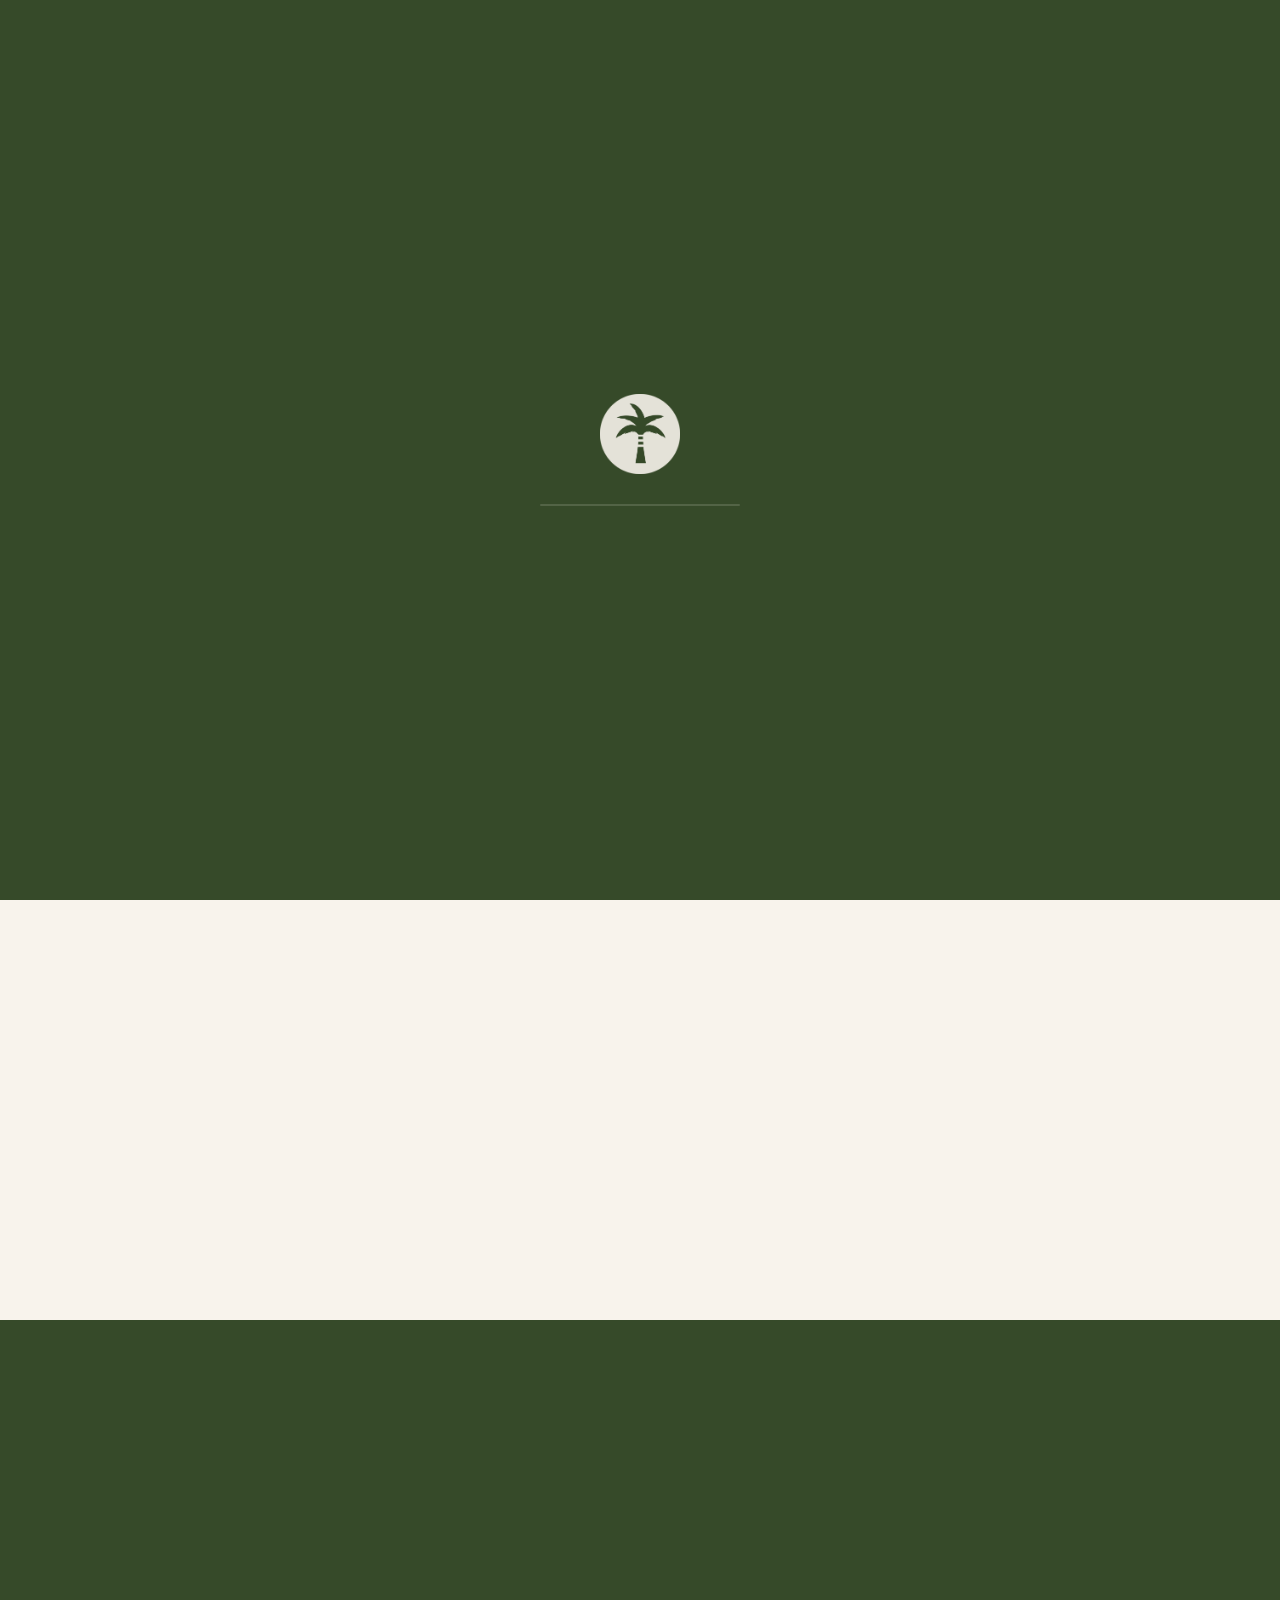
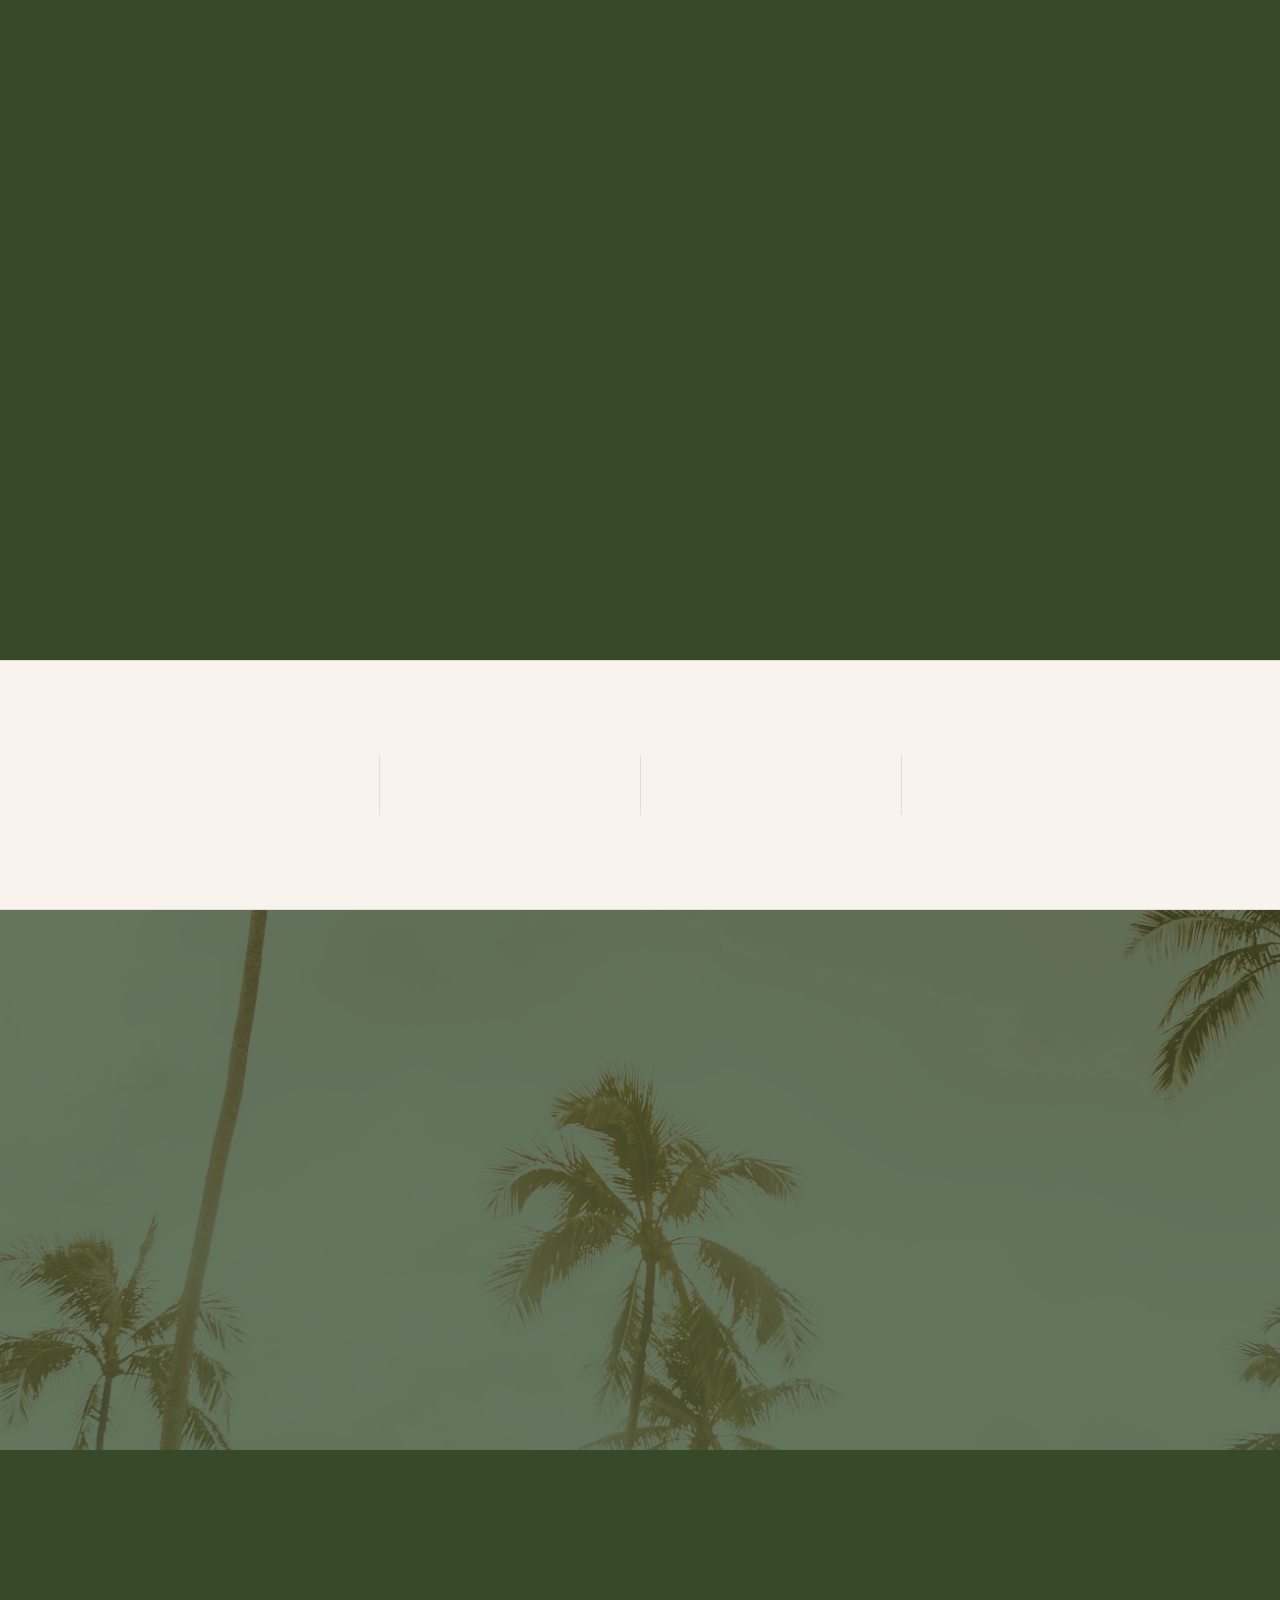
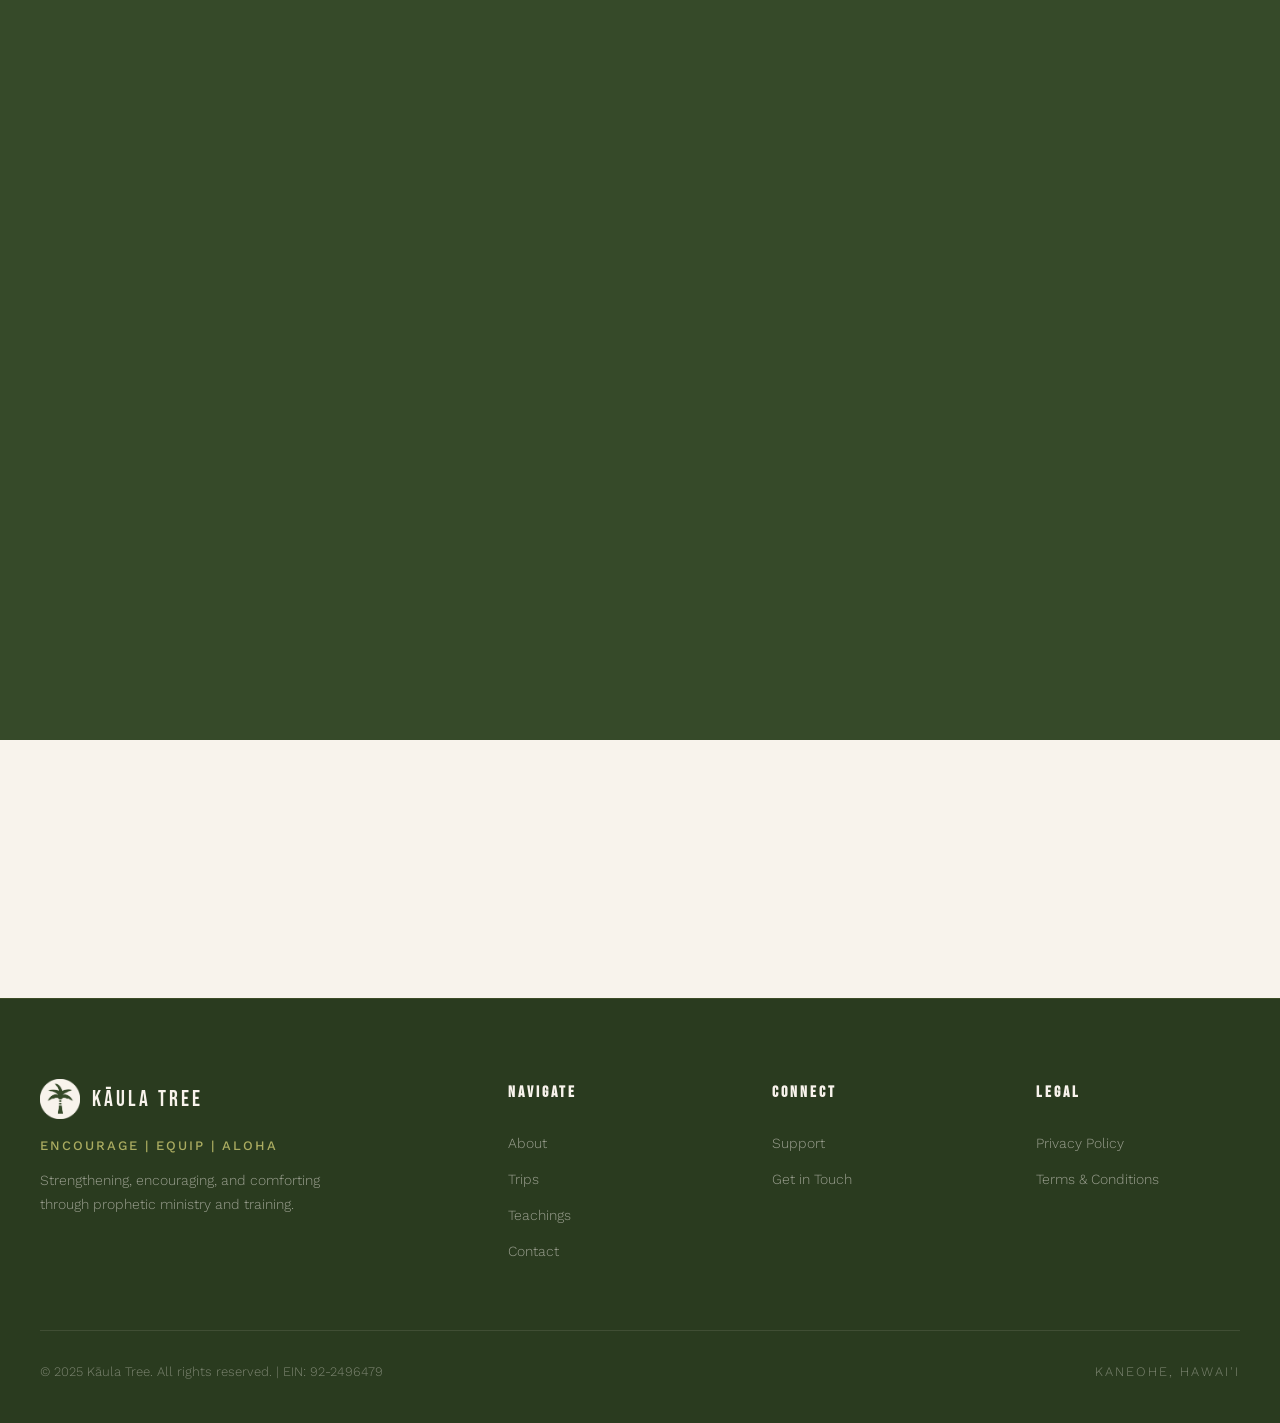
==== commit 180bca94: "Add 8 new subpages and update homepage navigation New pages: About, Trips, Teachings, Contact, Stant" ====
--- a/index.html
+++ b/index.html
@@ -42,7 +42,7 @@
         <a href="#about" class="nav-link">About</a>
         <a href="#trips" class="nav-link">Trips</a>
         <a href="#teachings" class="nav-link">Teachings</a>
-        <a href="https://kaulatree.com/contact/" class="nav-link">Contact</a>
+        <a href="contact/" class="nav-link">Contact</a>
         <a href="#support" class="nav-link btn-nav">Support <span class="arrow">&rarr;</span></a>
       </div>
       <button class="nav-toggle" id="navToggle" aria-label="Toggle menu">
@@ -59,8 +59,7 @@
       <a href="#about" class="mobile-link">About</a>
       <a href="#trips" class="mobile-link">Trips</a>
       <a href="#teachings" class="mobile-link">Teachings</a>
-      <a href="https://kaulatree.com/contact/" class="mobile-link">Contact</a>
-      <a href="https://kaulatree.com/faq/" class="mobile-link">FAQ</a>
+      <a href="contact/" class="mobile-link">Contact</a>
       <a href="#support" class="mobile-link btn-mobile">Support Kāula Tree</a>
     </div>
   </div>
@@ -119,7 +118,7 @@
           <h2 class="section-title light" data-animate="fade-up">Rooted in Faith,<br>Reaching the World</h2>
           <p class="about-text" data-animate="fade-up">Kāula Tree was established in 2023 by Ben Eberhart and Stanton Sunaoka in Hawai'i. What started as prayer meetings in their home grew into a global ministry dedicated to prophetic outreach and training.</p>
           <p class="about-text" data-animate="fade-up">Drawing from experiences abroad and a deep commitment to following where God leads, Kāula Tree has become a platform for strengthening believers and equipping them in the prophetic worldwide.</p>
-          <a href="https://kaulatree.com/about/" class="btn btn-primary light" data-animate="fade-up">Read Our Story <span class="arrow">&rarr;</span></a>
+          <a href="about/" class="btn btn-primary light" data-animate="fade-up">Read Our Story <span class="arrow">&rarr;</span></a>
         </div>
       </div>
     </div>
@@ -174,7 +173,7 @@
           <div class="section-tag light" data-animate="fade-up">UPCOMING TRIPS</div>
           <h2 class="section-title light" data-animate="fade-up">See Where We're<br>Heading Next</h2>
         </div>
-        <a href="https://kaulatree.com/trips/" class="btn btn-outline light desktop-only" data-animate="fade-up">View All Trips <span class="arrow">&rarr;</span></a>
+        <a href="trips/" class="btn btn-outline light desktop-only" data-animate="fade-up">View All Trips <span class="arrow">&rarr;</span></a>
       </div>
       <div class="trips-grid">
         <div class="trip-card" data-animate="fade-up">
@@ -185,7 +184,7 @@
           <div class="trip-content">
             <h3 class="trip-title">International Outreach</h3>
             <p class="trip-desc">Join us as we travel to strengthen and encourage communities through prophetic ministry and hands-on training.</p>
-            <a href="https://kaulatree.com/trips/" class="trip-link">Learn More <span class="arrow">&rarr;</span></a>
+            <a href="trips/" class="trip-link">Learn More <span class="arrow">&rarr;</span></a>
           </div>
         </div>
         <div class="trip-card" data-animate="fade-up" data-delay="0.1">
@@ -196,7 +195,7 @@
           <div class="trip-content">
             <h3 class="trip-title">Prophetic Training</h3>
             <p class="trip-desc">Equip yourself with prophetic tools and training. Our ministry trips are designed to empower and activate believers.</p>
-            <a href="https://kaulatree.com/trips/" class="trip-link">Learn More <span class="arrow">&rarr;</span></a>
+            <a href="trips/" class="trip-link">Learn More <span class="arrow">&rarr;</span></a>
           </div>
         </div>
         <div class="trip-card" data-animate="fade-up" data-delay="0.2">
@@ -207,11 +206,11 @@
           <div class="trip-content">
             <h3 class="trip-title">Local Ministry</h3>
             <p class="trip-desc">Our roots are in Hawai'i, where it all began. We continue to serve and grow our local community in prayer and worship.</p>
-            <a href="https://kaulatree.com/trips/" class="trip-link">Learn More <span class="arrow">&rarr;</span></a>
-          </div>
-        </div>
-      </div>
-      <a href="https://kaulatree.com/trips/" class="btn btn-outline light mobile-only" data-animate="fade-up">View All Trips <span class="arrow">&rarr;</span></a>
+            <a href="trips/" class="trip-link">Learn More <span class="arrow">&rarr;</span></a>
+          </div>
+        </div>
+      </div>
+      <a href="trips/" class="btn btn-outline light mobile-only" data-animate="fade-up">View All Trips <span class="arrow">&rarr;</span></a>
     </div>
   </section>
 
@@ -223,7 +222,7 @@
           <div class="section-tag" data-animate="fade-up">TEACHINGS</div>
           <h2 class="section-title" data-animate="fade-up">Grow in the Prophetic</h2>
         </div>
-        <a href="https://kaulatree.com/teachings-209/" class="btn btn-primary desktop-only" data-animate="fade-up">All Teachings <span class="arrow">&rarr;</span></a>
+        <a href="teachings/" class="btn btn-primary desktop-only" data-animate="fade-up">All Teachings <span class="arrow">&rarr;</span></a>
       </div>
       <div class="teachings-grid">
         <div class="teaching-card" data-animate="fade-up">
@@ -234,7 +233,7 @@
           </div>
           <h3 class="teaching-title">Prophetic Foundations</h3>
           <p class="teaching-desc">Build a solid foundation in understanding the prophetic gifts and how they operate in the body of Christ.</p>
-          <a href="https://kaulatree.com/teachings-209/" class="teaching-link">Watch Now <span class="arrow">&rarr;</span></a>
+          <a href="teachings/" class="teaching-link">Watch Now <span class="arrow">&rarr;</span></a>
         </div>
         <div class="teaching-card" data-animate="fade-up" data-delay="0.1">
           <div class="teaching-icon">
@@ -244,7 +243,7 @@
           </div>
           <h3 class="teaching-title">Ministry Training</h3>
           <p class="teaching-desc">Practical training sessions designed to equip and activate you in prophetic ministry wherever you are.</p>
-          <a href="https://kaulatree.com/teachings-209/" class="teaching-link">Watch Now <span class="arrow">&rarr;</span></a>
+          <a href="teachings/" class="teaching-link">Watch Now <span class="arrow">&rarr;</span></a>
         </div>
         <div class="teaching-card" data-animate="fade-up" data-delay="0.2">
           <div class="teaching-icon">
@@ -254,10 +253,10 @@
           </div>
           <h3 class="teaching-title">Devotionals</h3>
           <p class="teaching-desc">Daily encouragement and insights to help you deepen your walk with God and hear His voice more clearly.</p>
-          <a href="https://kaulatree.com/teachings-209/" class="teaching-link">Watch Now <span class="arrow">&rarr;</span></a>
-        </div>
-      </div>
-      <a href="https://kaulatree.com/teachings-209/" class="btn btn-primary mobile-only" data-animate="fade-up">All Teachings <span class="arrow">&rarr;</span></a>
+          <a href="teachings/" class="teaching-link">Watch Now <span class="arrow">&rarr;</span></a>
+        </div>
+      </div>
+      <a href="teachings/" class="btn btn-primary mobile-only" data-animate="fade-up">All Teachings <span class="arrow">&rarr;</span></a>
     </div>
   </section>
 
@@ -273,7 +272,7 @@
           <div class="team-image-wrap">
             <img src="images/stanton-headshot-cropped.png" alt="Stanton Sunaoka" class="team-image">
             <div class="team-overlay">
-              <a href="https://kaulatree.com/stanton-sunaoka/" class="btn btn-small">View Bio <span class="arrow">&rarr;</span></a>
+              <a href="stanton-sunaoka/" class="btn btn-small">View Bio <span class="arrow">&rarr;</span></a>
             </div>
           </div>
           <div class="team-info">
@@ -284,7 +283,7 @@
           <div class="team-image-wrap">
             <img src="images/ben-headshot.jpg" alt="Ben Eberhart" class="team-image">
             <div class="team-overlay">
-              <a href="https://kaulatree.com/ben-eberhart/" class="btn btn-small">View Bio <span class="arrow">&rarr;</span></a>
+              <a href="ben-eberhart/" class="btn btn-small">View Bio <span class="arrow">&rarr;</span></a>
             </div>
           </div>
           <div class="team-info">
@@ -303,8 +302,8 @@
         <h2 class="section-title large" data-animate="fade-up">Support Kāula Tree</h2>
         <p class="support-text" data-animate="fade-up">Your generous giving enables us to continue strengthening, encouraging, and comforting communities around the world through prophetic ministry and training. Every gift makes a difference.</p>
         <div class="support-buttons" data-animate="fade-up">
-          <a href="https://kaulatree.com/contact/" class="btn btn-primary btn-large">Give Now <span class="arrow">&rarr;</span></a>
-          <a href="https://kaulatree.com/contact/" class="btn btn-outline btn-large">Become a Partner <span class="arrow">&rarr;</span></a>
+          <a href="contact/" class="btn btn-primary btn-large">Give Now <span class="arrow">&rarr;</span></a>
+          <a href="contact/" class="btn btn-outline btn-large">Become a Partner <span class="arrow">&rarr;</span></a>
         </div>
       </div>
     </div>
@@ -384,22 +383,20 @@
         </div>
         <div class="footer-links-group">
           <h4 class="footer-heading">NAVIGATE</h4>
-          <a href="https://kaulatree.com/about/" class="footer-link">About</a>
-          <a href="https://kaulatree.com/trips/" class="footer-link">Trips</a>
-          <a href="https://kaulatree.com/teachings-209/" class="footer-link">Teachings</a>
-          <a href="https://kaulatree.com/contact/" class="footer-link">Contact</a>
+          <a href="about/" class="footer-link">About</a>
+          <a href="trips/" class="footer-link">Trips</a>
+          <a href="teachings/" class="footer-link">Teachings</a>
+          <a href="contact/" class="footer-link">Contact</a>
         </div>
         <div class="footer-links-group">
           <h4 class="footer-heading">CONNECT</h4>
-          <a href="https://kaulatree.com/faq/" class="footer-link">FAQ</a>
-          <a href="https://kaulatree.com/blog/" class="footer-link">Blog</a>
           <a href="#support" class="footer-link">Support</a>
-          <a href="https://kaulatree.com/contact/" class="footer-link">Get in Touch</a>
+          <a href="contact/" class="footer-link">Get in Touch</a>
         </div>
         <div class="footer-links-group">
           <h4 class="footer-heading">LEGAL</h4>
-          <a href="https://kaulatree.com/privacy-policy/" class="footer-link">Privacy Policy</a>
-          <a href="https://kaulatree.com/terms-and-conditions/" class="footer-link">Terms & Conditions</a>
+          <a href="privacy-policy/" class="footer-link">Privacy Policy</a>
+          <a href="terms-and-conditions/" class="footer-link">Terms & Conditions</a>
         </div>
       </div>
       <div class="footer-bottom">
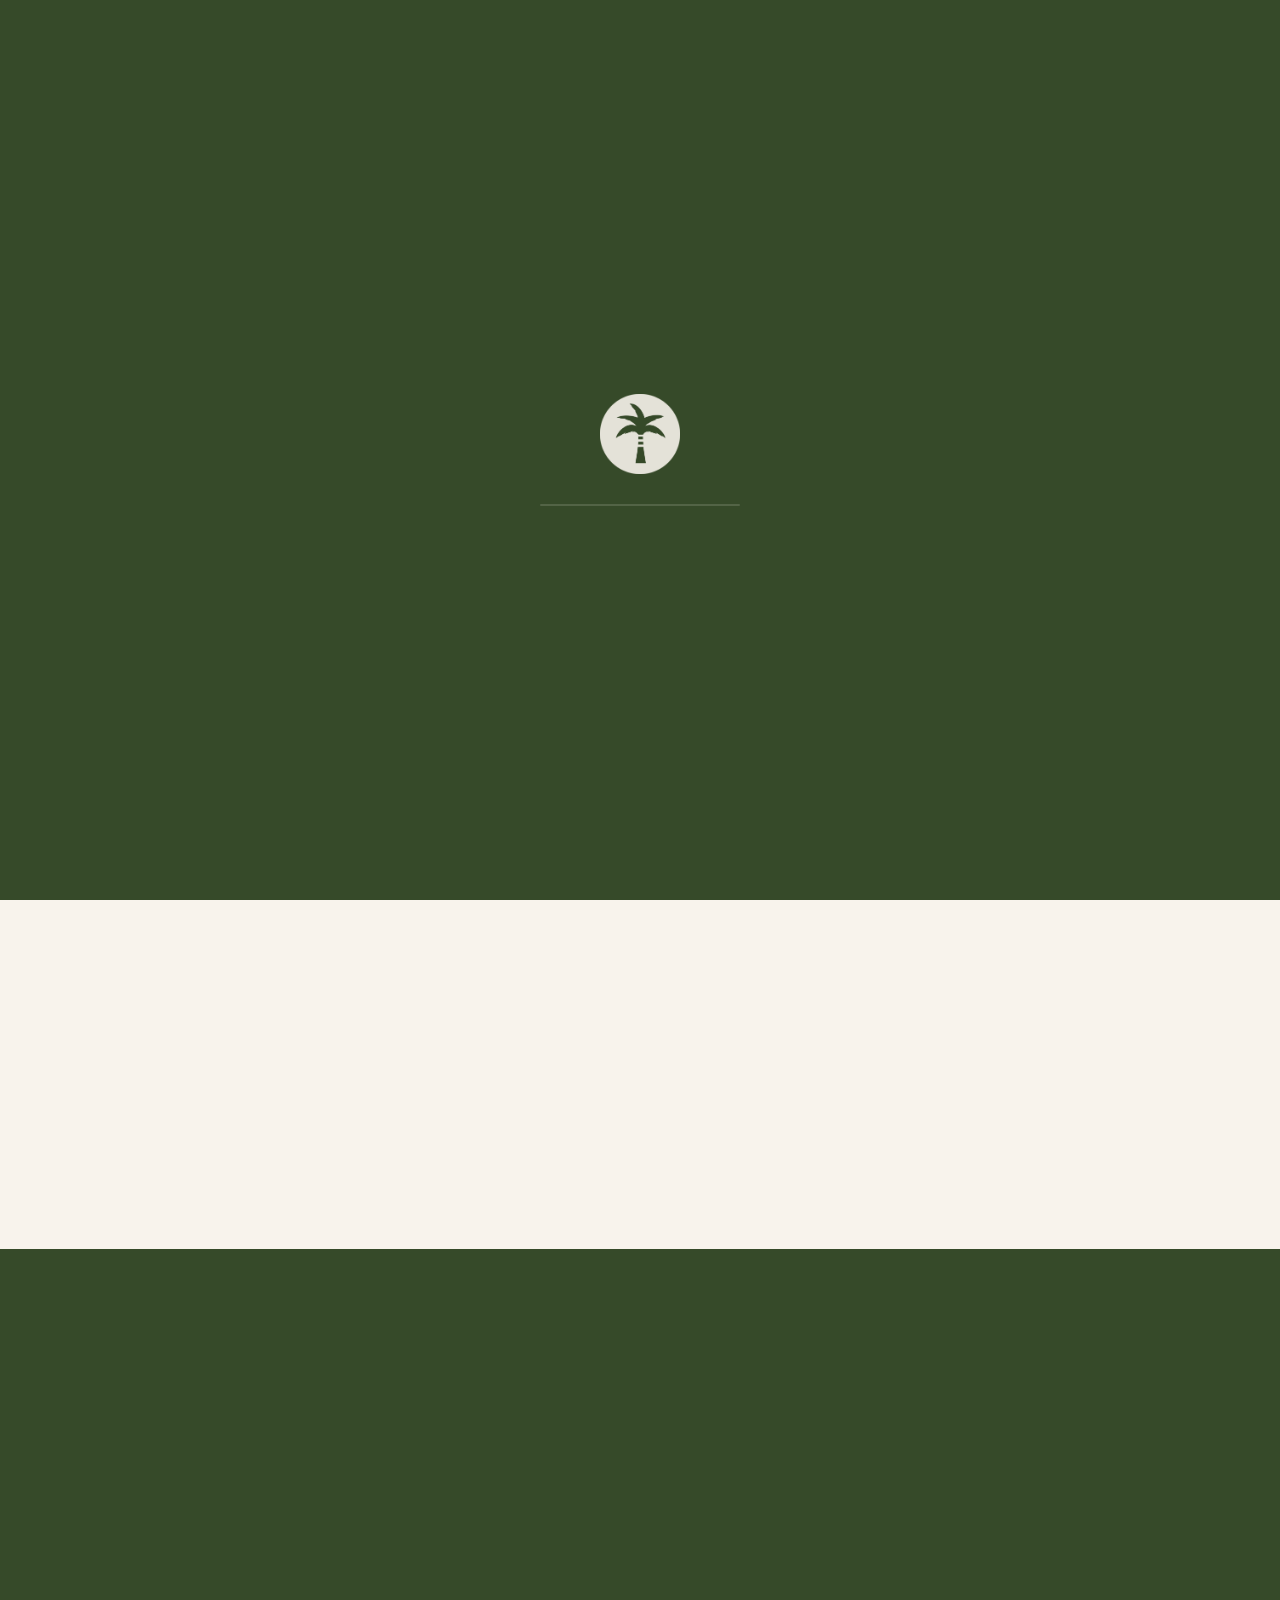
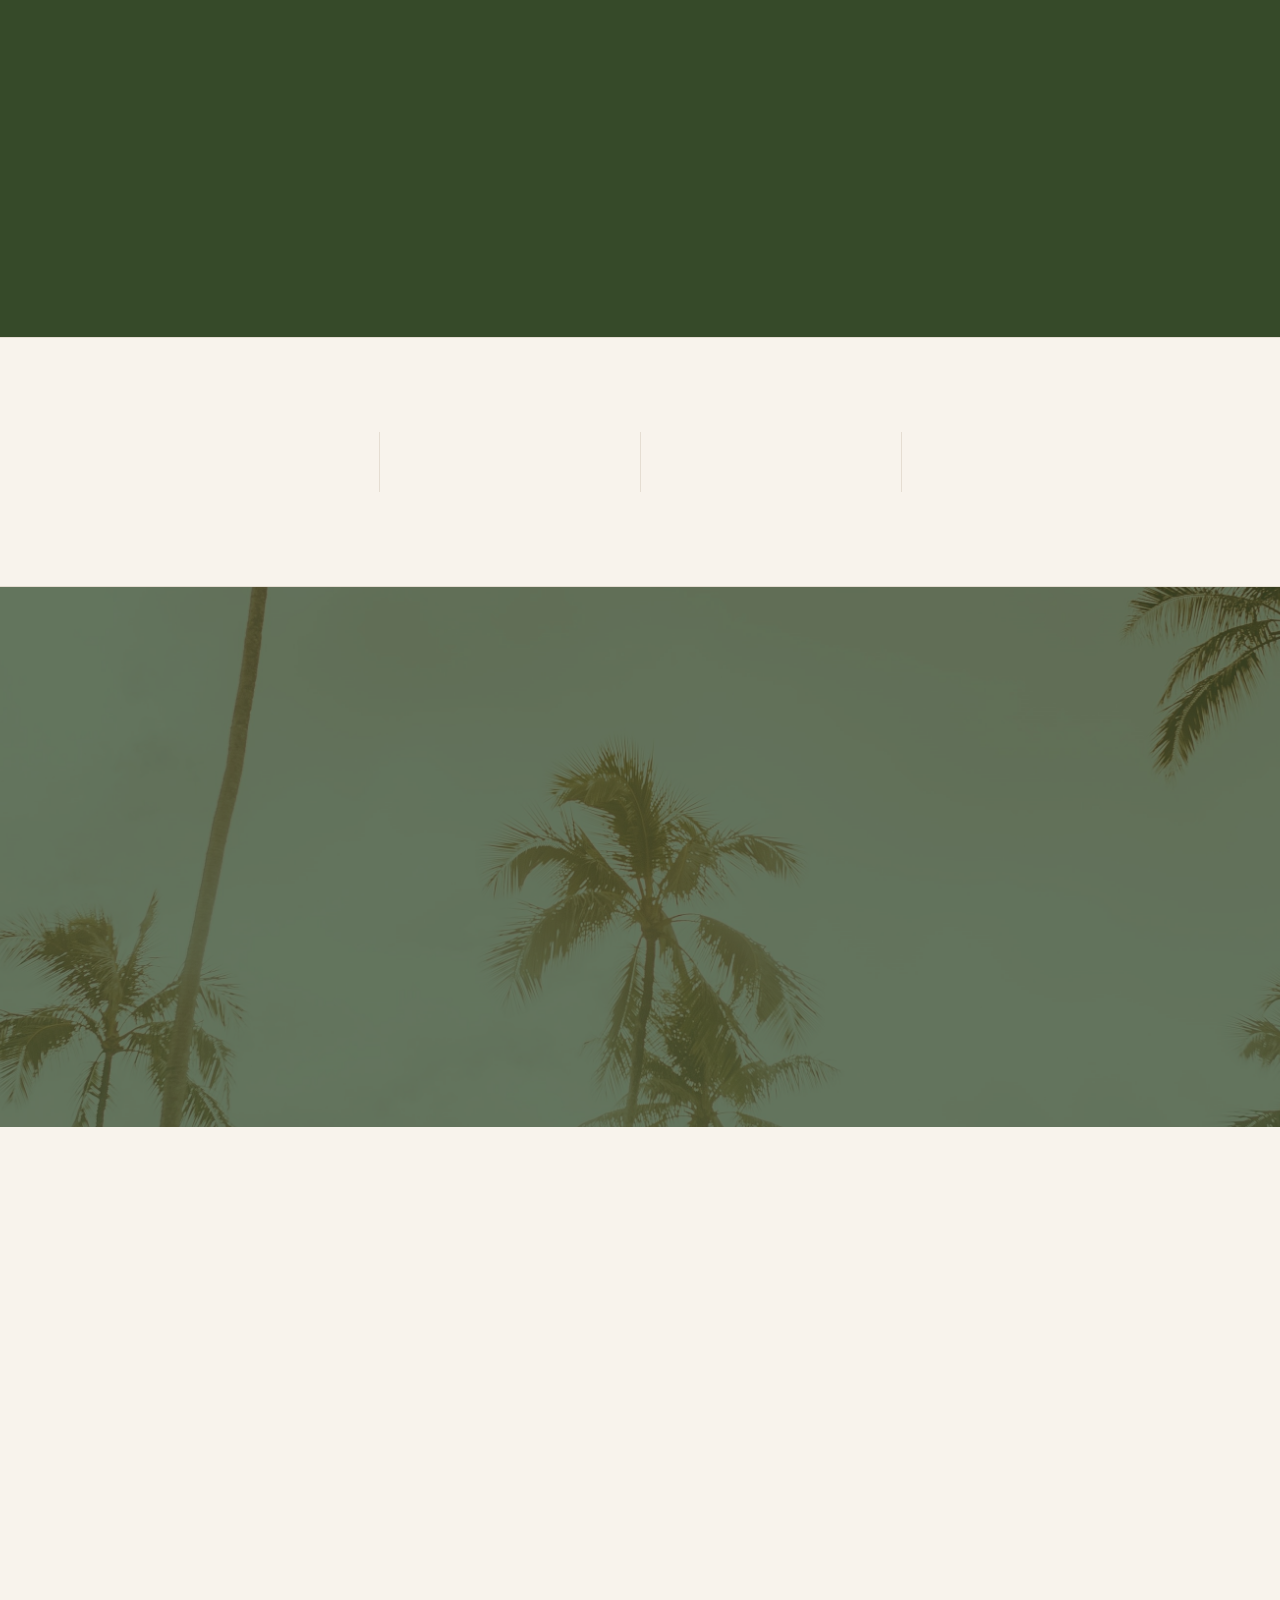
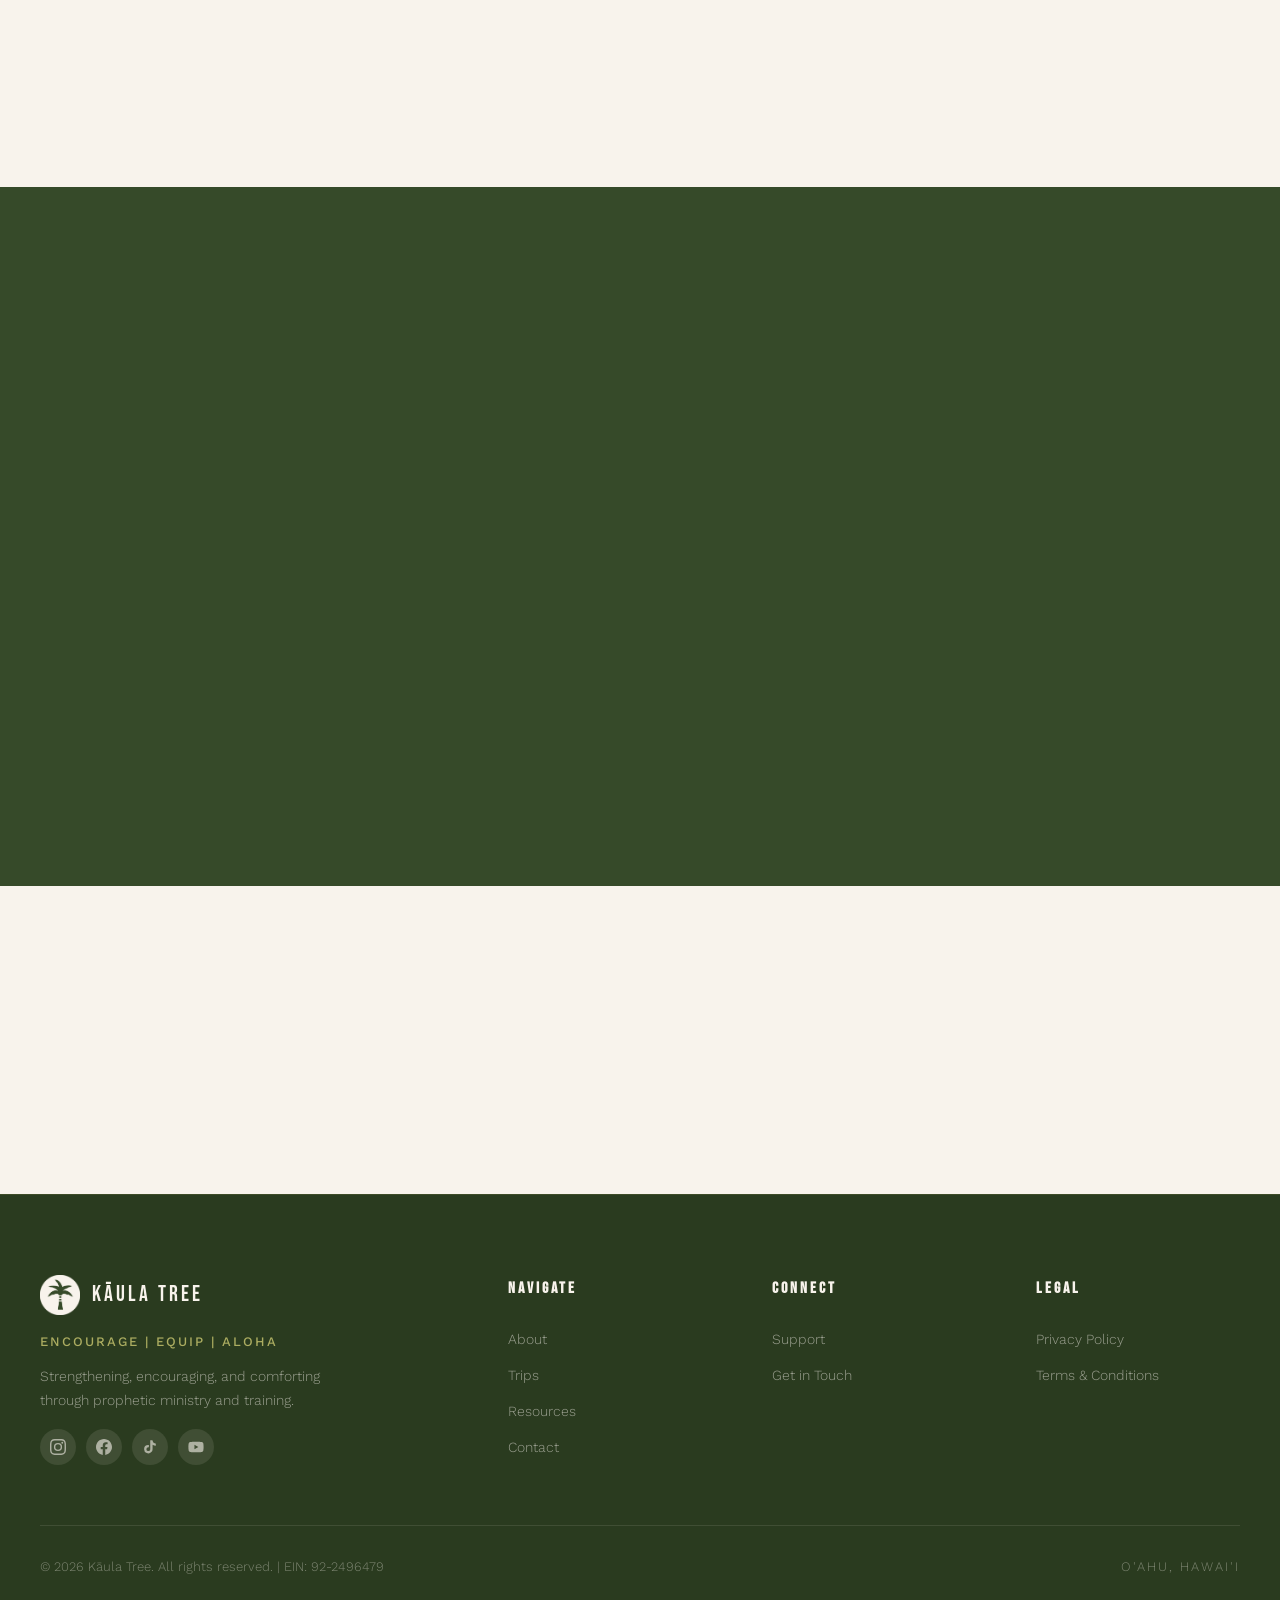
==== commit 4c764b29: "Site-wide redesign: trips system, contact form, team frames, and UI polish - Add config-driven trips" ====
--- a/index.html
+++ b/index.html
@@ -17,6 +17,7 @@
   <script src="https://cdnjs.cloudflare.com/ajax/libs/gsap/3.12.5/TextPlugin.min.js"></script>
 
   <link rel="stylesheet" href="css/style.css">
+  <link rel="stylesheet" href="css/pages.css">
   <link rel="icon" href="images/brandmark.png" sizes="32x32">
 </head>
 <body>
@@ -41,9 +42,9 @@
       <div class="nav-links">
         <a href="#about" class="nav-link">About</a>
         <a href="#trips" class="nav-link">Trips</a>
-        <a href="#teachings" class="nav-link">Teachings</a>
+        <a href="resources/" class="nav-link">Resources</a>
         <a href="contact/" class="nav-link">Contact</a>
-        <a href="#support" class="nav-link btn-nav">Support <span class="arrow">&rarr;</span></a>
+        <a href="https://pushpay.com/g/kaulatree" target="_blank" rel="noopener" class="nav-link btn-nav">Donate <span class="arrow">&rarr;</span></a>
       </div>
       <button class="nav-toggle" id="navToggle" aria-label="Toggle menu">
         <span></span>
@@ -58,7 +59,7 @@
     <div class="mobile-menu-inner">
       <a href="#about" class="mobile-link">About</a>
       <a href="#trips" class="mobile-link">Trips</a>
-      <a href="#teachings" class="mobile-link">Teachings</a>
+      <a href="resources/" class="mobile-link">Resources</a>
       <a href="contact/" class="mobile-link">Contact</a>
       <a href="#support" class="mobile-link btn-mobile">Support Kāula Tree</a>
     </div>
@@ -104,7 +105,7 @@
       <div class="about-grid">
         <div class="about-video" data-animate="fade-up">
           <div class="video-trigger" id="videoTrigger" data-video-id="JaP3VzaEG80">
-            <img src="images/waterfall.jpg" alt="Kāula Tree Ministry" class="video-thumbnail">
+            <img src="https://img.youtube.com/vi/JaP3VzaEG80/sddefault.jpg" alt="Kāula Tree Ministry" class="video-thumbnail">
             <div class="video-play-btn">
               <svg viewBox="0 0 68 68" fill="none" xmlns="http://www.w3.org/2000/svg">
                 <circle cx="34" cy="34" r="33" stroke="currentColor" stroke-width="2"/>
@@ -159,108 +160,75 @@
     <div class="parallax-overlay"></div>
     <div class="parallax-content">
       <blockquote class="parallax-quote" data-animate="fade-up">
-        "But the one who prophesies speaks to people for their strengthening, encouraging and comfort."
+        "But the one who prophesies speaks to people for their <span class="verse-highlight">strengthening</span>, <span class="verse-highlight">encouraging</span>, and&nbsp;<span class="verse-highlight">comfort</span>."
       </blockquote>
       <cite class="parallax-cite" data-animate="fade-up">1 Corinthians 14:3</cite>
     </div>
   </section>
 
-  <!-- 6. TRIPS — The Plan (here's how to get involved — primary engagement) -->
-  <section id="trips" class="section section-dark">
-    <div class="container">
-      <div class="section-header">
-        <div>
-          <div class="section-tag light" data-animate="fade-up">UPCOMING TRIPS</div>
-          <h2 class="section-title light" data-animate="fade-up">See Where We're<br>Heading Next</h2>
-        </div>
-        <a href="trips/" class="btn btn-outline light desktop-only" data-animate="fade-up">View All Trips <span class="arrow">&rarr;</span></a>
-      </div>
-      <div class="trips-grid">
-        <div class="trip-card" data-animate="fade-up">
-          <div class="trip-image-wrap">
-            <img src="https://images.unsplash.com/photo-1516026672322-bc52d61a55d5?w=800&q=80" alt="International Ministry Trip">
-            <div class="trip-date">UPCOMING</div>
-          </div>
-          <div class="trip-content">
-            <h3 class="trip-title">International Outreach</h3>
-            <p class="trip-desc">Join us as we travel to strengthen and encourage communities through prophetic ministry and hands-on training.</p>
-            <a href="trips/" class="trip-link">Learn More <span class="arrow">&rarr;</span></a>
-          </div>
-        </div>
-        <div class="trip-card" data-animate="fade-up" data-delay="0.1">
-          <div class="trip-image-wrap">
-            <img src="https://images.unsplash.com/photo-1476514525535-07fb3b4ae5f1?w=800&q=80" alt="Prophetic Training Trip">
-            <div class="trip-date">ONGOING</div>
-          </div>
-          <div class="trip-content">
-            <h3 class="trip-title">Prophetic Training</h3>
-            <p class="trip-desc">Equip yourself with prophetic tools and training. Our ministry trips are designed to empower and activate believers.</p>
-            <a href="trips/" class="trip-link">Learn More <span class="arrow">&rarr;</span></a>
-          </div>
-        </div>
-        <div class="trip-card" data-animate="fade-up" data-delay="0.2">
-          <div class="trip-image-wrap">
-            <img src="https://images.unsplash.com/photo-1469854523086-cc02fe5d8800?w=800&q=80" alt="Local Ministry">
-            <div class="trip-date">HAWAI'I</div>
-          </div>
-          <div class="trip-content">
-            <h3 class="trip-title">Local Ministry</h3>
-            <p class="trip-desc">Our roots are in Hawai'i, where it all began. We continue to serve and grow our local community in prayer and worship.</p>
-            <a href="trips/" class="trip-link">Learn More <span class="arrow">&rarr;</span></a>
-          </div>
-        </div>
-      </div>
-      <a href="trips/" class="btn btn-outline light mobile-only" data-animate="fade-up">View All Trips <span class="arrow">&rarr;</span></a>
-    </div>
-  </section>
-
-  <!-- 7. TEACHINGS — Deeper Engagement (transitional CTA for those wanting to learn more) -->
-  <section id="teachings" class="section section-cream">
-    <div class="container">
-      <div class="section-header">
-        <div>
-          <div class="section-tag" data-animate="fade-up">TEACHINGS</div>
-          <h2 class="section-title" data-animate="fade-up">Grow in the Prophetic</h2>
-        </div>
-        <a href="teachings/" class="btn btn-primary desktop-only" data-animate="fade-up">All Teachings <span class="arrow">&rarr;</span></a>
-      </div>
-      <div class="teachings-grid">
-        <div class="teaching-card" data-animate="fade-up">
-          <div class="teaching-icon">
-            <svg viewBox="0 0 24 24" fill="none" stroke="currentColor" stroke-width="1.5">
-              <path d="M12 6.253v13m0-13C10.832 5.477 9.246 5 7.5 5S4.168 5.477 3 6.253v13C4.168 18.477 5.754 18 7.5 18s3.332.477 4.5 1.253m0-13C13.168 5.477 14.754 5 16.5 5c1.747 0 3.332.477 4.5 1.253v13C19.832 18.477 18.247 18 16.5 18c-1.746 0-3.332.477-4.5 1.253"/>
-            </svg>
-          </div>
-          <h3 class="teaching-title">Prophetic Foundations</h3>
-          <p class="teaching-desc">Build a solid foundation in understanding the prophetic gifts and how they operate in the body of Christ.</p>
-          <a href="teachings/" class="teaching-link">Watch Now <span class="arrow">&rarr;</span></a>
-        </div>
-        <div class="teaching-card" data-animate="fade-up" data-delay="0.1">
-          <div class="teaching-icon">
-            <svg viewBox="0 0 24 24" fill="none" stroke="currentColor" stroke-width="1.5">
-              <path d="M4.26 10.147a60.436 60.436 0 00-.491 6.347A48.627 48.627 0 0112 20.904a48.627 48.627 0 018.232-4.41 60.46 60.46 0 00-.491-6.347m-15.482 0a50.57 50.57 0 00-2.658-.813A59.905 59.905 0 0112 3.493a59.902 59.902 0 0110.399 5.84c-.896.248-1.783.52-2.658.814m-15.482 0A50.697 50.697 0 0112 13.489a50.702 50.702 0 017.74-3.342M6.75 15a.75.75 0 100-1.5.75.75 0 000 1.5zm0 0v-3.675A55.378 55.378 0 0112 8.443m-7.007 11.55A5.981 5.981 0 006.75 15.75v-1.5"/>
-            </svg>
-          </div>
-          <h3 class="teaching-title">Ministry Training</h3>
-          <p class="teaching-desc">Practical training sessions designed to equip and activate you in prophetic ministry wherever you are.</p>
-          <a href="teachings/" class="teaching-link">Watch Now <span class="arrow">&rarr;</span></a>
-        </div>
-        <div class="teaching-card" data-animate="fade-up" data-delay="0.2">
-          <div class="teaching-icon">
-            <svg viewBox="0 0 24 24" fill="none" stroke="currentColor" stroke-width="1.5">
-              <path d="M21 8.25c0-2.485-2.099-4.5-4.688-4.5-1.935 0-3.597 1.126-4.312 2.733-.715-1.607-2.377-2.733-4.313-2.733C5.1 3.75 3 5.765 3 8.25c0 7.22 9 12 9 12s9-4.78 9-12z"/>
-            </svg>
-          </div>
-          <h3 class="teaching-title">Devotionals</h3>
-          <p class="teaching-desc">Daily encouragement and insights to help you deepen your walk with God and hear His voice more clearly.</p>
-          <a href="teachings/" class="teaching-link">Watch Now <span class="arrow">&rarr;</span></a>
-        </div>
-      </div>
-      <a href="teachings/" class="btn btn-primary mobile-only" data-animate="fade-up">All Teachings <span class="arrow">&rarr;</span></a>
-    </div>
-  </section>
-
-  <!-- 8. TEAM — The People Behind the Mission (after visitors know what you do, now meet who does it) -->
+  <!-- 6. TRIPS — The Plan (config-driven: upcoming trip OR featured video fallback) -->
+  <section id="trips" class="section section-cream">
+    <div class="container">
+
+      <!-- MODE A: Upcoming Trip (shown when hasUpcomingTrip is true) -->
+      <div id="trips-upcoming" style="display: none;">
+        <div class="section-header">
+          <div>
+            <div class="section-tag" data-animate="fade-up">UPCOMING TRIP</div>
+            <h2 class="section-title" data-animate="fade-up">See Where We're<br>Heading Next</h2>
+          </div>
+          <a href="trips/" class="btn btn-outline desktop-only" data-animate="fade-up">See All Trips <span class="arrow">&rarr;</span></a>
+        </div>
+        <div class="trip-hero-card" data-animate="fade-up">
+          <div class="trip-hero-image-wrap">
+            <img id="trip-hero-img" src="" alt="">
+            <div class="trip-date" id="trip-hero-date"></div>
+          </div>
+          <div class="trip-hero-content">
+            <h3 class="trip-title" id="trip-hero-name"></h3>
+            <p class="trip-desc" id="trip-hero-desc"></p>
+            <div class="trip-hero-actions">
+              <a id="trip-hero-donate" href="#" target="_blank" rel="noopener" class="btn btn-primary">Donate <span class="arrow">&rarr;</span></a>
+              <a href="trips/" class="trip-link" style="color: var(--olive);">View All Trips <span class="arrow">&rarr;</span></a>
+            </div>
+          </div>
+        </div>
+        <a href="trips/" class="btn btn-outline mobile-only" data-animate="fade-up" style="margin-top: 32px;">See All Trips <span class="arrow">&rarr;</span></a>
+      </div>
+
+      <!-- MODE B: Featured Video Fallback (shown when hasUpcomingTrip is false) -->
+      <div id="trips-fallback" style="display: none;">
+        <div class="section-header centered">
+          <div class="section-tag" data-animate="fade-up">RECENT TRIP</div>
+          <h2 class="section-title" data-animate="fade-up">See What God Is Doing</h2>
+        </div>
+        <div class="trip-video-card" data-animate="fade-up">
+          <div class="trip-video-wrap">
+            <div class="video-trigger" id="tripVideoTrigger" data-video-id="">
+              <img id="trip-video-thumb" src="" alt="" class="video-thumbnail">
+              <div class="video-play-btn">
+                <svg viewBox="0 0 68 68" fill="none" xmlns="http://www.w3.org/2000/svg">
+                  <circle cx="34" cy="34" r="33" stroke="currentColor" stroke-width="2"/>
+                  <polygon points="27,22 27,46 48,34" fill="currentColor"/>
+                </svg>
+              </div>
+            </div>
+          </div>
+          <div class="trip-video-info">
+            <h3 class="trip-title" id="trip-video-name"></h3>
+            <p class="trip-desc" id="trip-video-desc"></p>
+            <a href="https://www.youtube.com/@kaulatree" target="_blank" rel="noopener" class="trip-link" style="color: var(--olive);">Watch on YouTube <span class="arrow">&rarr;</span></a>
+          </div>
+        </div>
+        <div class="trip-fallback-cta" data-animate="fade-up">
+          <a href="trips/" class="btn btn-outline">See All Trips <span class="arrow">&rarr;</span></a>
+        </div>
+      </div>
+
+    </div>
+  </section>
+
+  <!-- 7. TEAM — The People Behind the Mission (after visitors know what you do, now meet who does it) -->
   <section id="team" class="section section-dark">
     <div class="container">
       <div class="section-header centered">
@@ -294,22 +262,19 @@
     </div>
   </section>
 
-  <!-- 9. SUPPORT / DONATE — The Direct CTA (after the full story arc, ask for the commitment) -->
-  <section id="support" class="section section-cream">
+  <!-- 8. SUPPORT / DONATE — The Direct CTA (after the full story arc, ask for the commitment) -->
+  <section id="support" class="section section-cream support-section">
     <div class="container">
       <div class="support-content centered">
         <div class="section-tag" data-animate="fade-up">PARTNER WITH US</div>
         <h2 class="section-title large" data-animate="fade-up">Support Kāula Tree</h2>
-        <p class="support-text" data-animate="fade-up">Your generous giving enables us to continue strengthening, encouraging, and comforting communities around the world through prophetic ministry and training. Every gift makes a difference.</p>
-        <div class="support-buttons" data-animate="fade-up">
-          <a href="contact/" class="btn btn-primary btn-large">Give Now <span class="arrow">&rarr;</span></a>
-          <a href="contact/" class="btn btn-outline btn-large">Become a Partner <span class="arrow">&rarr;</span></a>
-        </div>
-      </div>
-    </div>
-  </section>
-
-  <!-- 10. APP — Secondary Engagement Tool (for those already bought in) -->
+        <p class="support-text" data-animate="fade-up">Your generous giving enables us to continue strengthening, encouraging, and comforting communities around the world through prophetic ministry and training.</p>
+        <a href="https://pushpay.com/g/kaulatree" target="_blank" rel="noopener" class="btn btn-primary btn-large support-give-btn" data-animate="fade-up">Give Now <span class="arrow">&rarr;</span></a>
+      </div>
+    </div>
+  </section>
+
+  <!-- 9. APP — Secondary Engagement Tool (for those already bought in) -->
   <section class="section section-dark app-section">
     <div class="container">
       <div class="app-grid">
@@ -323,15 +288,16 @@
             <li>Stay up to date on all things Kāula Tree</li>
           </ul>
           <div class="app-buttons" data-animate="fade-up">
-            <a href="#" class="app-store-btn">
+            <a href="https://apps.apple.com/us/app/kaula-tree/id6449448499" target="_blank" rel="noopener" class="app-store-btn">
               <svg viewBox="0 0 24 24" fill="currentColor" width="24" height="24"><path d="M18.71 19.5c-.83 1.24-1.71 2.45-3.05 2.47-1.34.03-1.77-.79-3.29-.79-1.53 0-2 .77-3.27.82-1.31.05-2.3-1.32-3.14-2.53C4.25 17 2.94 12.45 4.7 9.39c.87-1.52 2.43-2.48 4.12-2.51 1.28-.02 2.5.87 3.29.87.78 0 2.26-1.07 3.8-.91.65.03 2.47.26 3.64 1.98-.09.06-2.17 1.28-2.15 3.81.03 3.02 2.65 4.03 2.68 4.04-.03.07-.42 1.44-1.38 2.83M13 3.5c.73-.83 1.94-1.46 2.94-1.5.13 1.17-.34 2.35-1.04 3.19-.69.85-1.83 1.51-2.95 1.42-.15-1.15.41-2.35 1.05-3.11z"/></svg>
               App Store
             </a>
-            <a href="#" class="app-store-btn">
+            <a href="https://play.google.com/store/apps/details?id=io.pushpay.kaulatree" target="_blank" rel="noopener" class="app-store-btn">
               <svg viewBox="0 0 24 24" fill="currentColor" width="24" height="24"><path d="M3.609 1.814L13.792 12 3.61 22.186a.996.996 0 01-.61-.92V2.734a1 1 0 01.609-.92zm10.89 10.893l2.302 2.302-10.937 6.333 8.635-8.635zm3.199-1.4l2.651 1.535a1 1 0 010 1.73l-2.651 1.535-2.535-2.535 2.535-2.265zM5.864 3.458L16.8 9.79l-2.302 2.302-8.634-8.634z"/></svg>
               Google Play
             </a>
           </div>
+          <a href="resources/" class="trip-link" style="color: var(--olive); margin-top: 20px; display: inline-flex;" data-animate="fade-up">See All Resources <span class="arrow">&rarr;</span></a>
         </div>
         <div class="app-mockup" data-animate="fade-up">
           <div class="phone-frame">
@@ -351,19 +317,27 @@
     </div>
   </section>
 
-  <!-- 11. NEWSLETTER — Transitional CTA (captures leads from those not ready to donate/commit yet) -->
+  <!-- 10. NEWSLETTER — Transitional CTA (captures leads from those not ready to donate/commit yet) -->
   <section class="section section-cream newsletter-section">
     <div class="container">
       <div class="newsletter-grid">
         <div class="newsletter-content">
           <h2 class="section-title" data-animate="fade-up">Stay Up to Date</h2>
-          <p class="newsletter-text" data-animate="fade-up">Get the latest updates on trips, teachings, and all things Kāula Tree delivered to your inbox.</p>
-        </div>
-        <form class="newsletter-form" data-animate="fade-up">
+          <p class="newsletter-text" data-animate="fade-up">Get the latest updates on trips, resources, and all things Kāula Tree delivered to your inbox.</p>
+        </div>
+        <form class="newsletter-form" data-animate="fade-up" action="https://kaulatree.us13.list-manage.com/subscribe/post?u=5de64119648b310dbebd82e7e&amp;id=94408a4ec6&amp;f_id=001826eaf0" method="post" target="_blank">
+          <div class="form-row">
+            <input type="text" name="FNAME" placeholder="First name *" class="form-input" required>
+            <input type="text" name="LNAME" placeholder="Last name *" class="form-input" required>
+          </div>
           <div class="form-group">
-            <input type="email" placeholder="Enter your email" class="form-input" required>
+            <input type="email" name="EMAIL" placeholder="Email address *" class="form-input" required>
             <button type="submit" class="btn btn-primary">Subscribe <span class="arrow">&rarr;</span></button>
           </div>
+          <div hidden><input type="hidden" name="tags" value="7215655,6691535"></div>
+          <div aria-hidden="true" style="position:absolute;left:-5000px;"><input type="text" name="b_5de64119648b310dbebd82e7e_94408a4ec6" tabindex="-1" value=""></div>
+          <input type="hidden" name="kt_token" class="kt-token" value="">
+          <p class="form-required-note">* Required</p>
         </form>
       </div>
     </div>
@@ -380,12 +354,18 @@
           </a>
           <p class="footer-tagline">Encourage | Equip | Aloha</p>
           <p class="footer-desc">Strengthening, encouraging, and comforting through prophetic ministry and training.</p>
+          <div class="footer-social">
+            <a href="https://www.instagram.com/kaulatree" target="_blank" rel="noopener" class="footer-social-link" aria-label="Instagram"><svg viewBox="0 0 24 24" fill="currentColor"><path d="M12 2.163c3.204 0 3.584.012 4.85.07 3.252.148 4.771 1.691 4.919 4.919.058 1.265.069 1.645.069 4.849 0 3.205-.012 3.584-.069 4.849-.149 3.225-1.664 4.771-4.919 4.919-1.266.058-1.644.07-4.85.07-3.204 0-3.584-.012-4.849-.07-3.26-.149-4.771-1.699-4.919-4.92-.058-1.265-.07-1.644-.07-4.849 0-3.204.013-3.583.07-4.849.149-3.227 1.664-4.771 4.919-4.919 1.266-.057 1.645-.069 4.849-.069zM12 0C8.741 0 8.333.014 7.053.072 2.695.272.273 2.69.073 7.052.014 8.333 0 8.741 0 12c0 3.259.014 3.668.072 4.948.2 4.358 2.618 6.78 6.98 6.98C8.333 23.986 8.741 24 12 24c3.259 0 3.668-.014 4.948-.072 4.354-.2 6.782-2.618 6.979-6.98.059-1.28.073-1.689.073-4.948 0-3.259-.014-3.667-.072-4.947-.196-4.354-2.617-6.78-6.979-6.98C15.668.014 15.259 0 12 0zm0 5.838a6.162 6.162 0 100 12.324 6.162 6.162 0 000-12.324zM12 16a4 4 0 110-8 4 4 0 010 8zm6.406-11.845a1.44 1.44 0 100 2.881 1.44 1.44 0 000-2.881z"/></svg></a>
+            <a href="https://www.facebook.com/kaulatree/" target="_blank" rel="noopener" class="footer-social-link" aria-label="Facebook"><svg viewBox="0 0 24 24" fill="currentColor"><path d="M24 12.073c0-6.627-5.373-12-12-12s-12 5.373-12 12c0 5.99 4.388 10.954 10.125 11.854v-8.385H7.078v-3.47h3.047V9.43c0-3.007 1.792-4.669 4.533-4.669 1.312 0 2.686.235 2.686.235v2.953H15.83c-1.491 0-1.956.925-1.956 1.874v2.25h3.328l-.532 3.47h-2.796v8.385C19.612 23.027 24 18.062 24 12.073z"/></svg></a>
+            <a href="https://www.tiktok.com/@kaulatree" target="_blank" rel="noopener" class="footer-social-link" aria-label="TikTok"><svg viewBox="0 0 24 24" fill="currentColor"><path d="M19.59 6.69a4.83 4.83 0 01-3.77-4.25V2h-3.45v13.67a2.89 2.89 0 01-2.88 2.5 2.89 2.89 0 01-2.89-2.89 2.89 2.89 0 012.89-2.89c.28 0 .54.04.79.1v-3.5a6.37 6.37 0 00-.79-.05A6.34 6.34 0 003.15 15.2a6.34 6.34 0 0010.86 4.48 6.3 6.3 0 001.86-4.49V8.74a8.26 8.26 0 004.84 1.56V6.84a4.84 4.84 0 01-1.12-.15z"/></svg></a>
+            <a href="https://www.youtube.com/@kaulatree" target="_blank" rel="noopener" class="footer-social-link" aria-label="YouTube"><svg viewBox="0 0 576 512" fill="currentColor"><path d="M549.655 124.083c-6.281-23.65-24.787-42.276-48.284-48.597C458.781 64 288 64 288 64S117.22 64 74.629 75.486c-23.497 6.322-42.003 24.947-48.284 48.597-11.412 42.867-11.412 132.305-11.412 132.305s0 89.438 11.412 132.305c6.281 23.65 24.787 41.5 48.284 47.821C117.22 448 288 448 288 448s170.78 0 213.371-11.486c23.497-6.321 42.003-24.171 48.284-47.821 11.412-42.867 11.412-132.305 11.412-132.305s0-89.438-11.412-132.305zm-317.51 213.508V175.185l142.739 81.205-142.739 81.201z"/></svg></a>
+          </div>
         </div>
         <div class="footer-links-group">
           <h4 class="footer-heading">NAVIGATE</h4>
           <a href="about/" class="footer-link">About</a>
           <a href="trips/" class="footer-link">Trips</a>
-          <a href="teachings/" class="footer-link">Teachings</a>
+          <a href="resources/" class="footer-link">Resources</a>
           <a href="contact/" class="footer-link">Contact</a>
         </div>
         <div class="footer-links-group">
@@ -400,8 +380,8 @@
         </div>
       </div>
       <div class="footer-bottom">
-        <p>&copy; 2025 Kāula Tree. All rights reserved. | EIN: 92-2496479</p>
-        <p class="footer-location">Kaneohe, Hawai'i</p>
+        <p>&copy; 2026 Kāula Tree. All rights reserved. | EIN: 92-2496479</p>
+        <p class="footer-location">O'ahu, Hawai'i</p>
       </div>
     </div>
   </footer>
@@ -415,6 +395,9 @@
     </div>
   </div>
 
+  <script src="js/form-protect.js"></script>
+  <script src="js/trips-config.js"></script>
   <script src="js/animations.js"></script>
+  <script src="js/trips-renderer.js"></script>
 </body>
 </html>
--- a/css/style.css
+++ b/css/style.css
@@ -195,7 +195,7 @@
 
 .btn-nav {
   background: var(--olive);
-  color: var(--forest-dark) !important;
+  color: var(--cream) !important;
   padding: 10px 24px;
   border-radius: 0;
   font-weight: 600;
@@ -402,7 +402,7 @@
 
 /* --- Sections --- */
 .section {
-  padding: 120px 0;
+  padding: 80px 0;
 }
 
 .section-cream {
@@ -422,6 +422,22 @@
   text-transform: uppercase;
   color: var(--brown);
   margin-bottom: 16px;
+  display: inline-flex;
+  align-items: center;
+  gap: 12px;
+}
+
+.section-tag::before {
+  content: '';
+  display: inline-block;
+  width: 0;
+  height: 1px;
+  background: currentColor;
+  transition: width 0.6s var(--ease-out);
+}
+
+.section-tag.is-visible::before {
+  width: 32px;
 }
 
 .section-tag.light {
@@ -606,10 +622,14 @@
 }
 
 /* --- About --- */
+#about {
+  padding: 80px 0;
+}
+
 .about-grid {
   display: grid;
-  grid-template-columns: 1fr 1fr;
-  gap: 80px;
+  grid-template-columns: 1.2fr 1fr;
+  gap: 48px;
   align-items: center;
 }
 
@@ -634,7 +654,7 @@
 .about-video {
   position: relative;
   overflow: hidden;
-  aspect-ratio: 4/5;
+  aspect-ratio: 16/9;
 }
 
 .video-trigger {
@@ -671,6 +691,12 @@
   width: 100%;
   height: 100%;
   filter: drop-shadow(0 2px 12px rgba(0, 0, 0, 0.3));
+  animation: playPulse 2.5s ease-in-out infinite;
+}
+
+@keyframes playPulse {
+  0%, 100% { filter: drop-shadow(0 2px 12px rgba(0, 0, 0, 0.3)); }
+  50% { filter: drop-shadow(0 2px 24px rgba(172, 173, 97, 0.4)); }
 }
 
 .video-trigger:hover .video-play-btn {
@@ -833,13 +859,19 @@
 .team-grid {
   display: grid;
   grid-template-columns: repeat(2, 1fr);
-  gap: 40px;
+  gap: 48px;
   max-width: 800px;
   margin: 0 auto;
 }
 
 .team-card {
   text-align: center;
+  transition: transform 0.5s var(--ease-out);
+  perspective: 800px;
+}
+
+.team-card:hover {
+  transform: translateY(-10px);
 }
 
 .team-image-wrap {
@@ -847,6 +879,14 @@
   overflow: hidden;
   aspect-ratio: 3/4;
   margin-bottom: 20px;
+  outline: 1px solid rgba(172, 173, 97, 0.4);
+  outline-offset: 10px;
+  transition: outline-offset 0.5s var(--ease-out), outline-color 0.5s ease;
+}
+
+.team-card:hover .team-image-wrap {
+  outline-color: var(--olive);
+  outline-offset: 0px;
 }
 
 .team-image {
@@ -854,31 +894,59 @@
   height: 100%;
   object-fit: cover;
   object-position: center 20%;
-  transition: transform 0.6s var(--ease-out);
+  transition: transform 1s var(--ease-out), filter 0.6s ease;
 }
 
 .team-card:hover .team-image {
-  transform: scale(1.05);
+  transform: scale(1.1);
+  filter: brightness(0.75);
 }
 
 .team-overlay {
   position: absolute;
   inset: 0;
-  background: rgba(54, 74, 41, 0.6);
-  display: flex;
-  align-items: center;
-  justify-content: center;
+  background: linear-gradient(180deg, transparent 30%, rgba(54, 74, 41, 0.85) 100%);
+  display: flex;
+  flex-direction: column;
+  align-items: center;
+  justify-content: flex-end;
+  padding: 32px 24px;
+  gap: 12px;
   opacity: 0;
-  transition: opacity 0.4s var(--ease-out);
+  transition: opacity 0.5s var(--ease-out);
 }
 
 .team-card:hover .team-overlay {
+  opacity: 1;
+}
+
+.team-tagline {
+  font-family: var(--font-body);
+  font-size: 14px;
+  font-style: italic;
+  font-weight: 300;
+  color: rgba(248, 243, 236, 0.8);
+  transform: translateY(10px);
+  transition: transform 0.5s var(--ease-out) 0.1s, opacity 0.5s ease 0.1s;
+  opacity: 0;
+}
+
+.team-card:hover .team-tagline {
+  transform: translateY(0);
   opacity: 1;
 }
 
 .team-overlay .btn {
   background: var(--cream);
   color: var(--forest);
+  transform: translateY(10px);
+  transition: all 0.4s var(--ease-out) 0.15s;
+  opacity: 0;
+}
+
+.team-card:hover .team-overlay .btn {
+  transform: translateY(0);
+  opacity: 1;
 }
 
 .team-name {
@@ -887,12 +955,22 @@
   letter-spacing: 3px;
   margin-bottom: 4px;
   color: var(--cream);
+  transition: color 0.3s ease;
+}
+
+.team-card:hover .team-name {
+  color: var(--olive);
 }
 
 .team-role {
   font-size: 14px;
-  color: var(--brown);
+  color: rgba(248, 243, 236, 0.5);
   font-weight: 400;
+  transition: color 0.3s ease;
+}
+
+.team-card:hover .team-role {
+  color: var(--cream);
 }
 
 @media (max-width: 600px) {
@@ -1024,28 +1102,45 @@
   position: relative;
   z-index: 1;
   text-align: center;
-  padding: 0 40px;
-  max-width: 900px;
-}
+  padding: 40px 40px 0;
+  max-width: 1100px;
+  margin: 0 auto;
+  width: 100%;
+}
+
 
 .parallax-quote {
   font-family: var(--font-heading);
-  font-size: clamp(28px, 4vw, 48px);
+  font-size: clamp(32px, 5vw, 60px);
   color: var(--cream);
   line-height: 1.2;
   letter-spacing: 1px;
-  margin-bottom: 20px;
+  margin-bottom: 32px;
   font-style: normal;
 }
 
+.parallax-quote .verse-highlight {
+  color: var(--cream);
+  transition: color 0.4s ease, text-shadow 0.4s ease;
+}
+
+.parallax-section:hover .verse-highlight {
+  color: var(--olive-light);
+  text-shadow: 0 0 20px rgba(172, 173, 97, 0.4);
+}
+
 .parallax-cite {
-  font-family: var(--font-body);
+  font-family: var(--font-heading);
   font-size: 14px;
-  font-weight: 500;
+  font-weight: 400;
   letter-spacing: 3px;
   text-transform: uppercase;
-  color: var(--olive-light);
+  color: var(--forest-dark);
   font-style: normal;
+  display: inline-block;
+  background: var(--olive-light);
+  padding: 8px 24px;
+  border-radius: 2px;
 }
 
 /* --- Teachings --- */
@@ -1116,6 +1211,47 @@
   .teachings-grid {
     grid-template-columns: 1fr;
     max-width: 500px;
+  }
+}
+
+/* --- Media Grid (homepage) --- */
+.media-grid {
+  display: grid;
+  grid-template-columns: repeat(2, 1fr);
+  gap: 30px;
+  max-width: 700px;
+  margin: 0 auto;
+}
+
+.media-card {
+  background: var(--white);
+  padding: 40px 32px;
+  border: 1px solid var(--border-light);
+  text-align: center;
+  transition: all 0.4s var(--ease-out);
+}
+
+.media-card:hover {
+  transform: translateY(-6px);
+  box-shadow: 0 20px 60px rgba(113, 84, 66, 0.1);
+}
+
+.media-icon {
+  width: 48px;
+  height: 48px;
+  margin: 0 auto 24px;
+  color: var(--forest);
+}
+
+.media-icon svg {
+  width: 100%;
+  height: 100%;
+}
+
+@media (max-width: 600px) {
+  .media-grid {
+    grid-template-columns: 1fr;
+    max-width: 400px;
   }
 }
 
@@ -1181,10 +1317,39 @@
   border-color: rgba(248, 243, 236, 0.35);
 }
 
+/* App Section on Light Background */
+.app-section-light .app-features li {
+  color: var(--brown) !important;
+}
+
+.app-section-light .app-store-btn {
+  border-color: var(--border-light) !important;
+  color: var(--forest) !important;
+}
+
+.app-section-light .app-store-btn:hover {
+  background: rgba(54, 74, 41, 0.06) !important;
+  border-color: var(--forest) !important;
+}
+
+.app-section-light .qr-label {
+  color: var(--forest) !important;
+}
+
+.section-dark .form-input {
+  background: var(--cream);
+  border-color: var(--border-light);
+  color: var(--text-dark);
+}
+
+.section-dark .form-input::placeholder {
+  color: var(--text-muted-light);
+}
+
 /* QR Code Card */
 .qr-card {
   position: absolute;
-  bottom: -19px;
+  bottom: -40px;
   right: -45px;
   display: flex;
   flex-direction: column;
@@ -1287,22 +1452,22 @@
 
 /* --- Support Section --- */
 .support-content {
-  max-width: 700px;
+  max-width: 600px;
   margin: 0 auto;
   text-align: center;
 }
 
 .support-text {
-  font-size: 17px;
+  font-size: 18px;
   line-height: 1.8;
   color: var(--brown);
   margin-bottom: 40px;
 }
 
-.support-buttons {
-  display: flex;
-  gap: 16px;
-  justify-content: center;
+.support-give-btn {
+  font-size: 18px;
+  padding: 18px 60px;
+  letter-spacing: 1px;
   flex-wrap: wrap;
 }
 
@@ -1317,6 +1482,11 @@
   justify-content: space-between;
   gap: 60px;
   flex-wrap: wrap;
+}
+
+.newsletter-content {
+  flex: 1;
+  max-width: 450px;
 }
 
 .newsletter-text {
@@ -1328,6 +1498,16 @@
 .newsletter-form {
   flex: 1;
   max-width: 500px;
+}
+
+.form-row {
+  display: flex;
+  gap: 12px;
+  margin-bottom: 12px;
+}
+
+.form-row .form-input {
+  flex: 1;
 }
 
 .form-group {
@@ -1344,7 +1524,7 @@
   border: 1px solid var(--border-light);
   color: var(--text-dark);
   outline: none;
-  transition: border-color 0.3s;
+  transition: border-color 0.3s, box-shadow 0.3s;
 }
 
 .form-input::placeholder {
@@ -1353,6 +1533,7 @@
 
 .form-input:focus {
   border-color: var(--olive);
+  box-shadow: 0 0 0 3px rgba(172, 173, 97, 0.15);
 }
 
 .form-group .btn {
@@ -1367,10 +1548,20 @@
   background: var(--olive-light);
 }
 
+.form-required-note {
+  font-size: 12px;
+  color: var(--text-muted-light);
+  margin-top: 8px;
+}
+
 @media (max-width: 768px) {
   .newsletter-grid {
     flex-direction: column;
     text-align: center;
+  }
+  .form-row {
+    flex-direction: column;
+    gap: 8px;
   }
   .form-group {
     flex-direction: column;
@@ -1431,6 +1622,36 @@
   max-width: 300px;
 }
 
+.footer-social {
+  display: flex;
+  gap: 10px;
+  margin-top: 16px;
+}
+
+.footer-social-link {
+  display: flex;
+  align-items: center;
+  justify-content: center;
+  width: 36px;
+  height: 36px;
+  border-radius: 50%;
+  background: rgba(248, 243, 236, 0.1);
+  color: rgba(248, 243, 236, 0.6);
+  transition: background 0.3s, color 0.3s, transform 0.3s;
+}
+
+.footer-social-link svg {
+  width: 16px;
+  height: 16px;
+  flex-shrink: 0;
+}
+
+.footer-social-link:hover {
+  background: var(--olive);
+  color: var(--cream);
+  transform: translateY(-2px);
+}
+
 .footer-heading {
   font-family: var(--font-heading);
   font-size: 16px;
@@ -1444,11 +1665,12 @@
   font-size: 14px;
   color: rgba(248, 243, 236, 0.55);
   padding: 6px 0;
-  transition: color 0.3s;
+  transition: color 0.3s, transform 0.3s var(--ease-out);
 }
 
 .footer-link:hover {
   color: var(--olive);
+  transform: translateX(6px);
 }
 
 .footer-bottom {
@@ -1507,7 +1729,7 @@
     display: inline-flex;
   }
   .section {
-    padding: 80px 0;
+    padding: 60px 0;
   }
   .section-header {
     flex-direction: column;
--- a/css/pages.css
+++ b/css/pages.css
@@ -0,0 +1,1257 @@
+/* =============================================
+   KAULA TREE - SUBPAGE STYLES
+   Extends style.css for inner pages
+   ============================================= */
+
+/* --- Page Hero (smaller hero for subpages) --- */
+.page-hero {
+  position: relative;
+  padding: 180px 0 100px;
+  background: var(--forest);
+  color: var(--cream);
+  overflow: hidden;
+}
+
+.page-hero::after {
+  content: '';
+  position: absolute;
+  bottom: 0;
+  left: 0;
+  right: 0;
+  height: 1px;
+  background: rgba(172, 173, 97, 0.15);
+}
+
+.page-hero .container {
+  position: relative;
+  z-index: 2;
+}
+
+.page-hero-tag {
+  font-family: var(--font-body);
+  font-size: 12px;
+  font-weight: 600;
+  letter-spacing: 4px;
+  text-transform: uppercase;
+  color: var(--olive);
+  margin-bottom: 16px;
+  display: block;
+}
+
+.page-hero-title {
+  font-family: var(--font-heading);
+  font-size: clamp(56px, 8vw, 100px);
+  line-height: 1;
+  letter-spacing: 3px;
+  color: var(--cream);
+  margin-bottom: 20px;
+}
+
+.page-hero-desc {
+  font-size: 17px;
+  font-weight: 300;
+  color: rgba(248, 243, 236, 0.65);
+  max-width: 560px;
+  line-height: 1.7;
+}
+
+/* --- Page Hero Row (text left, CTA right) --- */
+.page-hero-row {
+  display: flex;
+  align-items: flex-end;
+  justify-content: space-between;
+  gap: 40px;
+}
+
+@media (max-width: 900px) {
+  .page-hero-row {
+    flex-direction: column;
+    align-items: flex-start;
+  }
+}
+
+/* --- Breadcrumb --- */
+.breadcrumb {
+  display: flex;
+  align-items: center;
+  gap: 8px;
+  margin-bottom: 32px;
+  font-size: 13px;
+  font-weight: 500;
+  letter-spacing: 1px;
+  text-transform: uppercase;
+}
+
+.breadcrumb a {
+  color: rgba(248, 243, 236, 0.45);
+  transition: color 0.3s;
+  position: relative;
+}
+
+.breadcrumb a::after {
+  content: '';
+  position: absolute;
+  bottom: -2px;
+  left: 0;
+  width: 0;
+  height: 1px;
+  background: var(--olive);
+  transition: width 0.3s var(--ease-out);
+}
+
+.breadcrumb a:hover {
+  color: var(--olive);
+}
+
+.breadcrumb a:hover::after {
+  width: 100%;
+}
+
+.breadcrumb .separator {
+  color: rgba(248, 243, 236, 0.25);
+  font-size: 10px;
+}
+
+.breadcrumb .current {
+  color: var(--cream);
+}
+
+/* --- About Page --- */
+.about-story-grid {
+  width: 100%;
+}
+
+.mission-section {
+  padding: 40px 0;
+}
+
+.about-mission-statement {
+  text-align: center;
+  max-width: 1100px;
+  margin: 0 auto;
+  padding: 0;
+}
+
+.mission-statement-text {
+  font-family: var(--font-heading);
+  font-size: clamp(56px, 9vw, 120px);
+  line-height: 1.05;
+  letter-spacing: 4px;
+  color: var(--cream);
+  margin: 0;
+}
+
+.mission-letter {
+  display: inline-block;
+  color: var(--cream);
+  transition: transform 0.3s cubic-bezier(0.25, 1, 0.5, 1),
+              color 0.3s ease,
+              text-shadow 0.3s ease;
+  cursor: default;
+  will-change: transform, color, text-shadow;
+}
+
+/* Closest ring — full highlight */
+.mission-letter.ripple-close {
+  transform: scale(1.28) translateY(-5px);
+  color: var(--olive);
+  text-shadow: 0 0 30px rgba(172, 173, 97, 0.5);
+}
+
+/* Middle ring — medium lift */
+.mission-letter.ripple-near {
+  transform: scale(1.12) translateY(-2px);
+  color: rgba(172, 173, 97, 0.75);
+  text-shadow: 0 0 15px rgba(172, 173, 97, 0.25);
+}
+
+/* Outer ring — subtle shift */
+.mission-letter.ripple-far {
+  transform: scale(1.04) translateY(-1px);
+  color: rgba(172, 173, 97, 0.4);
+}
+
+.about-story-text h3 {
+  font-family: var(--font-heading);
+  font-size: 36px;
+  letter-spacing: 2px;
+  color: var(--forest);
+  margin-bottom: 16px;
+}
+
+.about-story-text p {
+  font-size: 16px;
+  line-height: 1.8;
+  color: var(--brown);
+  margin-bottom: 20px;
+}
+
+.about-story-image {
+  position: relative;
+  overflow: hidden;
+  border-radius: 4px;
+}
+
+.about-story-image img {
+  width: 100%;
+  height: auto;
+  display: block;
+}
+
+.about-values-grid {
+  display: grid;
+  grid-template-columns: repeat(3, 1fr);
+  gap: 40px;
+}
+
+.about-value-card {
+  text-align: center;
+  padding: 48px 32px;
+  border: 1px solid var(--border-light);
+  background: var(--white);
+  transition: all 0.4s var(--ease-out);
+}
+
+.about-value-card:hover {
+  transform: translateY(-8px);
+  box-shadow: 0 24px 64px rgba(113, 84, 66, 0.12);
+  border-color: var(--olive);
+}
+
+.about-value-card:hover .about-value-icon {
+  color: var(--olive);
+  transform: scale(1.15);
+}
+
+.about-value-icon {
+  width: 48px;
+  height: 48px;
+  margin: 0 auto 24px;
+  color: var(--forest);
+  transition: all 0.4s var(--ease-out);
+}
+
+.about-value-icon svg {
+  width: 100%;
+  height: 100%;
+}
+
+.about-value-card h3 {
+  font-family: var(--font-heading);
+  font-size: 28px;
+  letter-spacing: 2px;
+  color: var(--forest);
+  margin-bottom: 12px;
+}
+
+.about-value-card p {
+  font-size: 14px;
+  line-height: 1.7;
+  color: var(--brown);
+}
+
+.about-cta-section {
+  text-align: center;
+  max-width: 700px;
+  margin: 0 auto;
+}
+
+.about-cta-section h2 {
+  font-family: var(--font-heading);
+  font-size: clamp(40px, 5vw, 62px);
+  letter-spacing: 2px;
+  margin-bottom: 20px;
+}
+
+.about-cta-section p {
+  font-size: 17px;
+  line-height: 1.8;
+  margin-bottom: 32px;
+}
+
+@media (max-width: 900px) {
+  .about-story-grid {
+    grid-template-columns: 1fr;
+    gap: 40px;
+  }
+  .about-values-grid {
+    grid-template-columns: 1fr;
+    max-width: 400px;
+    margin: 0 auto;
+  }
+}
+
+/* --- Trips Page --- */
+.trip-page-hero {
+  display: grid;
+  grid-template-columns: 1fr 1.2fr;
+  background: var(--white);
+  border: 1px solid var(--border-light);
+  overflow: hidden;
+}
+
+.trip-page-hero-image {
+  position: relative;
+  overflow: hidden;
+  min-height: 100%;
+}
+
+.trip-page-hero-image img {
+  width: 100%;
+  height: 100%;
+  object-fit: cover;
+  transition: transform 0.6s var(--ease-out);
+}
+
+.trip-page-hero:hover .trip-page-hero-image img {
+  transform: scale(1.05);
+}
+
+.trip-page-hero-content {
+  padding: 36px 40px;
+  display: flex;
+  flex-direction: column;
+  justify-content: center;
+}
+
+.trip-page-hero-content .trip-title {
+  color: var(--forest);
+  font-size: 32px;
+}
+
+.trip-page-hero-content .trip-desc {
+  color: var(--brown);
+  font-size: 15px;
+}
+
+@media (max-width: 900px) {
+  .trip-page-hero {
+    grid-template-columns: 1fr;
+  }
+  .trip-page-hero-content {
+    padding: 28px;
+  }
+}
+
+.trips-page-grid {
+  display: grid;
+  grid-template-columns: repeat(2, 1fr);
+  gap: 40px;
+}
+
+.trips-page-grid .trip-card {
+  background: var(--white);
+  border: 1px solid var(--border-light);
+}
+
+.trips-page-grid .trip-content {
+  padding: 32px;
+}
+
+.trips-page-grid .trip-title {
+  color: var(--forest);
+}
+
+.trips-page-grid .trip-desc {
+  color: var(--brown);
+  font-size: 15px;
+}
+
+.trips-page-grid .trip-link {
+  color: var(--forest);
+}
+
+.trip-detail-list {
+  list-style: none;
+  margin-bottom: 20px;
+}
+
+.trip-detail-list li {
+  font-size: 14px;
+  color: var(--brown);
+  padding: 6px 0;
+  padding-left: 20px;
+  position: relative;
+}
+
+.trip-detail-list li::before {
+  content: '';
+  position: absolute;
+  left: 0;
+  top: 50%;
+  width: 6px;
+  height: 6px;
+  background: var(--olive);
+  border-radius: 50%;
+  transform: translateY(-50%);
+}
+
+.trips-cta {
+  text-align: center;
+  max-width: 600px;
+  margin: 0 auto;
+}
+
+.trips-cta h2 {
+  font-family: var(--font-heading);
+  font-size: clamp(36px, 4vw, 52px);
+  letter-spacing: 2px;
+  margin-bottom: 16px;
+}
+
+.trips-cta p {
+  font-size: 16px;
+  line-height: 1.8;
+  margin-bottom: 32px;
+}
+
+@media (max-width: 900px) {
+  .trips-page-grid {
+    grid-template-columns: 1fr;
+    max-width: 500px;
+  }
+}
+
+/* --- Teachings Page --- */
+.teachings-page-grid {
+  display: grid;
+  grid-template-columns: repeat(3, 1fr);
+  gap: 30px;
+}
+
+.teachings-page-grid .teaching-card {
+  background: var(--white);
+}
+
+.teachings-featured {
+  display: grid;
+  grid-template-columns: 1fr 1fr;
+  gap: 60px;
+  align-items: center;
+}
+
+.teachings-featured-video {
+  aspect-ratio: 16/9;
+  background: var(--forest-dark);
+  overflow: hidden;
+  position: relative;
+}
+
+.teachings-featured-video img {
+  width: 100%;
+  height: 100%;
+  object-fit: cover;
+}
+
+.teachings-featured-content h3 {
+  font-family: var(--font-heading);
+  font-size: 36px;
+  letter-spacing: 2px;
+  margin-bottom: 16px;
+}
+
+.teachings-featured-content p {
+  font-size: 16px;
+  line-height: 1.8;
+  margin-bottom: 24px;
+}
+
+@media (max-width: 900px) {
+  .teachings-page-grid {
+    grid-template-columns: 1fr;
+    max-width: 500px;
+  }
+  .teachings-featured {
+    grid-template-columns: 1fr;
+    gap: 32px;
+  }
+}
+
+/* --- Contact Page --- */
+.contact-grid {
+  display: grid;
+  grid-template-columns: 1fr 1fr;
+  gap: 80px;
+  align-items: start;
+}
+
+.contact-info h3 {
+  font-family: var(--font-heading);
+  font-size: 32px;
+  letter-spacing: 2px;
+  color: var(--forest);
+  margin-bottom: 16px;
+}
+
+.contact-info p {
+  font-size: 16px;
+  line-height: 1.8;
+  color: var(--brown);
+  margin-bottom: 32px;
+}
+
+.contact-detail {
+  display: flex;
+  align-items: flex-start;
+  gap: 16px;
+  margin-bottom: 24px;
+}
+
+.contact-detail-icon {
+  width: 24px;
+  height: 24px;
+  color: var(--forest);
+  flex-shrink: 0;
+  margin-top: 2px;
+}
+
+.contact-detail-icon svg {
+  width: 100%;
+  height: 100%;
+}
+
+.contact-detail-text {
+  font-size: 15px;
+  color: var(--brown);
+  line-height: 1.6;
+}
+
+.contact-detail-text strong {
+  display: block;
+  font-weight: 600;
+  color: var(--forest);
+  margin-bottom: 2px;
+}
+
+.contact-form {
+  background: var(--white);
+  border: 1px solid var(--border-light);
+  padding: 48px;
+}
+
+.contact-form h3 {
+  font-family: var(--font-heading);
+  font-size: 28px;
+  letter-spacing: 2px;
+  color: var(--forest);
+  margin-bottom: 32px;
+}
+
+.form-row {
+  display: grid;
+  grid-template-columns: 1fr 1fr;
+  gap: 16px;
+  margin-bottom: 16px;
+}
+
+.form-field {
+  margin-bottom: 16px;
+}
+
+.form-field label {
+  display: block;
+  font-size: 13px;
+  font-weight: 600;
+  letter-spacing: 1px;
+  text-transform: uppercase;
+  color: var(--brown);
+  margin-bottom: 8px;
+}
+
+.form-field input,
+.form-field textarea,
+.form-field select {
+  width: 100%;
+  padding: 14px 18px;
+  font-family: var(--font-body);
+  font-size: 15px;
+  background: var(--cream);
+  border: 1px solid var(--border-light);
+  color: var(--text-dark);
+  outline: none;
+  transition: border-color 0.3s;
+}
+
+.form-field input::placeholder,
+.form-field textarea::placeholder {
+  color: var(--text-muted-light);
+}
+
+.form-field input:focus,
+.form-field textarea:focus,
+.form-field select:focus {
+  border-color: var(--olive);
+}
+
+.form-field textarea {
+  resize: vertical;
+  min-height: 140px;
+}
+
+.form-field select {
+  appearance: none;
+  background-image: url("data:image/svg+xml,%3Csvg xmlns='http://www.w3.org/2000/svg' width='12' height='12' viewBox='0 0 24 24' fill='none' stroke='%23715442' stroke-width='2'%3E%3Cpolyline points='6 9 12 15 18 9'%3E%3C/polyline%3E%3C/svg%3E");
+  background-repeat: no-repeat;
+  background-position: right 16px center;
+  padding-right: 40px;
+}
+
+@media (max-width: 900px) {
+  .contact-grid {
+    grid-template-columns: 1fr;
+    gap: 48px;
+  }
+  .form-row {
+    grid-template-columns: 1fr;
+  }
+  .contact-form {
+    padding: 32px 24px;
+  }
+}
+
+/* --- Bio Pages --- */
+.bio-grid {
+  display: grid;
+  grid-template-columns: 1fr 1.5fr;
+  gap: 80px;
+  align-items: start;
+}
+
+.bio-image-wrap {
+  position: relative;
+  overflow: hidden;
+  aspect-ratio: 3/4;
+  position: sticky;
+  top: 120px;
+}
+
+.bio-image-wrap img {
+  width: 100%;
+  height: 100%;
+  object-fit: cover;
+  object-position: center 20%;
+}
+
+.bio-content h2 {
+  font-family: var(--font-heading);
+  font-size: clamp(36px, 4vw, 52px);
+  letter-spacing: 2px;
+  color: var(--forest);
+  margin-bottom: 8px;
+}
+
+.bio-role {
+  font-size: 14px;
+  font-weight: 600;
+  letter-spacing: 3px;
+  text-transform: uppercase;
+  color: var(--olive);
+  margin-bottom: 32px;
+  display: block;
+}
+
+.bio-content p {
+  font-size: 16px;
+  line-height: 1.9;
+  color: var(--brown);
+  margin-bottom: 20px;
+}
+
+.bio-content blockquote {
+  border-left: 3px solid var(--olive);
+  padding-left: 24px;
+  margin: 32px 0;
+  font-style: italic;
+  font-size: 18px;
+  line-height: 1.7;
+  color: var(--forest);
+}
+
+.bio-back-link {
+  display: inline-flex;
+  align-items: center;
+  gap: 8px;
+  font-size: 14px;
+  font-weight: 600;
+  letter-spacing: 0.5px;
+  color: var(--forest);
+  margin-top: 20px;
+}
+
+.bio-back-link .arrow {
+  transition: transform 0.3s var(--ease-out);
+}
+
+.bio-back-link:hover .arrow {
+  transform: translateX(-5px);
+}
+
+@media (max-width: 900px) {
+  .bio-grid {
+    grid-template-columns: 1fr;
+    gap: 40px;
+  }
+  .bio-image-wrap {
+    position: relative;
+    top: 0;
+    max-width: 400px;
+    aspect-ratio: 1/1;
+  }
+}
+
+/* --- Legal Pages --- */
+.legal-content {
+  max-width: 800px;
+  margin: 0 auto;
+}
+
+.legal-content h2 {
+  font-family: var(--font-heading);
+  font-size: 32px;
+  letter-spacing: 2px;
+  color: var(--forest);
+  margin-top: 48px;
+  margin-bottom: 16px;
+}
+
+.legal-content h2:first-child {
+  margin-top: 0;
+}
+
+.legal-content h3 {
+  font-family: var(--font-heading);
+  font-size: 24px;
+  letter-spacing: 1px;
+  color: var(--forest);
+  margin-top: 32px;
+  margin-bottom: 12px;
+}
+
+.legal-content p {
+  font-size: 15px;
+  line-height: 1.8;
+  color: var(--brown);
+  margin-bottom: 16px;
+}
+
+.legal-content ul {
+  list-style: none;
+  margin-bottom: 20px;
+  padding-left: 0;
+}
+
+.legal-content ul li {
+  font-size: 15px;
+  line-height: 1.8;
+  color: var(--brown);
+  padding: 4px 0;
+  padding-left: 20px;
+  position: relative;
+}
+
+.legal-content ul li::before {
+  content: '';
+  position: absolute;
+  left: 0;
+  top: 14px;
+  width: 6px;
+  height: 6px;
+  background: var(--olive);
+  border-radius: 50%;
+}
+
+.legal-content a {
+  color: var(--forest);
+  text-decoration: underline;
+  text-underline-offset: 3px;
+}
+
+.legal-content a:hover {
+  color: var(--olive);
+}
+
+.legal-updated {
+  font-size: 13px;
+  font-weight: 500;
+  letter-spacing: 2px;
+  text-transform: uppercase;
+  color: var(--text-muted-light);
+  margin-bottom: 40px;
+}
+
+/* --- Past Trips Grid --- */
+.past-trips-list {
+  display: flex;
+  flex-wrap: wrap;
+  align-items: center;
+  gap: 6px 4px;
+  max-width: 900px;
+  margin: 0 auto;
+}
+
+.past-trip-name {
+  font-family: var(--font-heading);
+  font-size: 20px;
+  letter-spacing: 2px;
+  color: var(--cream);
+}
+
+.past-trips-sep {
+  color: rgba(248, 243, 236, 0.25);
+  font-size: 18px;
+  margin: 0 6px;
+}
+
+/* --- Teaching Duration Badge --- */
+.teaching-duration {
+  display: inline-block;
+  font-size: 11px;
+  font-weight: 700;
+  letter-spacing: 2px;
+  text-transform: uppercase;
+  color: var(--olive);
+  padding: 6px 12px;
+  border: 1px solid var(--olive);
+  margin-top: 12px;
+}
+
+/* --- Trip Actions --- */
+.trip-actions {
+  display: flex;
+  align-items: center;
+  gap: 20px;
+  margin-top: 16px;
+}
+
+.trip-actions .btn {
+  font-size: 16px;
+  padding: 16px 48px;
+}
+
+/* --- Team Role on About Page --- */
+.team-role {
+  font-size: 12px;
+  font-weight: 500;
+  letter-spacing: 2px;
+  text-transform: uppercase;
+  color: rgba(248, 243, 236, 0.5);
+  margin-top: 2px;
+}
+
+/* --- Contact Social Links --- */
+.contact-detail-text a {
+  color: var(--forest);
+  text-decoration: none;
+  transition: color 0.3s;
+}
+
+.contact-detail-text a:hover {
+  color: var(--olive);
+}
+
+.contact-social-links {
+  display: flex;
+  gap: 12px;
+  margin-top: 8px;
+}
+
+.contact-social-link.contact-social-link {
+  display: flex;
+  align-items: center;
+  justify-content: center;
+  width: 44px;
+  height: 44px;
+  border-radius: 50%;
+  background: var(--forest);
+  color: var(--cream);
+  transition: background 0.3s, transform 0.3s;
+}
+
+.contact-social-link svg {
+  width: 22px;
+  height: 22px;
+  flex-shrink: 0;
+}
+
+.contact-social-link.contact-social-link:hover {
+  background: var(--olive);
+  color: var(--cream);
+  transform: translateY(-3px);
+}
+
+/* --- Homepage Trip Hero Card (single prominent upcoming trip) --- */
+.trip-hero-card {
+  display: grid;
+  grid-template-columns: 1.2fr 1fr;
+  background: var(--white);
+  border: 1px solid var(--border-light);
+  overflow: hidden;
+}
+
+.trip-hero-image-wrap {
+  position: relative;
+  aspect-ratio: 16/10;
+  overflow: hidden;
+}
+
+.trip-hero-image-wrap img {
+  width: 100%;
+  height: 100%;
+  object-fit: cover;
+  transition: transform 0.6s var(--ease-out);
+}
+
+.trip-hero-card:hover .trip-hero-image-wrap img {
+  transform: scale(1.05);
+}
+
+.trip-hero-content {
+  padding: 48px 40px;
+  display: flex;
+  flex-direction: column;
+  justify-content: center;
+}
+
+.trip-hero-content .trip-title {
+  font-size: 36px;
+  color: var(--forest);
+}
+
+.trip-hero-content .trip-desc {
+  font-size: 16px;
+  line-height: 1.8;
+  color: var(--brown);
+  margin-bottom: 28px;
+}
+
+.trip-hero-actions {
+  display: flex;
+  align-items: center;
+  gap: 24px;
+}
+
+@media (max-width: 900px) {
+  .trip-hero-card {
+    grid-template-columns: 1fr;
+  }
+  .trip-hero-content {
+    padding: 28px;
+  }
+}
+
+/* --- Homepage Video Fallback Card --- */
+.trip-video-card {
+  display: grid;
+  grid-template-columns: 1.4fr 1fr;
+  background: var(--forest-dark);
+  overflow: hidden;
+  max-width: 900px;
+  margin: 0 auto;
+}
+
+.trip-video-wrap {
+  position: relative;
+  aspect-ratio: 16/9;
+  overflow: hidden;
+}
+
+.trip-video-wrap .video-thumbnail {
+  width: 100%;
+  height: 100%;
+  object-fit: cover;
+}
+
+.trip-video-info {
+  padding: 40px 36px;
+  display: flex;
+  flex-direction: column;
+  justify-content: center;
+}
+
+.trip-video-info .trip-title {
+  font-size: 32px;
+}
+
+.trip-video-info .trip-desc {
+  font-size: 15px;
+  line-height: 1.7;
+  color: rgba(248, 243, 236, 0.65);
+  margin-bottom: 20px;
+}
+
+@media (max-width: 900px) {
+  .trip-video-card {
+    grid-template-columns: 1fr;
+  }
+  .trip-video-info {
+    padding: 28px;
+  }
+}
+
+/* --- Homepage Fallback CTA (below video card) --- */
+.trip-fallback-cta {
+  text-align: center;
+  margin-top: 40px;
+}
+
+/* --- Past Trips Year Rows --- */
+.past-trips-year-row {
+  display: flex;
+  align-items: center;
+  gap: 20px;
+  padding: 16px 0;
+  border-bottom: 1px solid rgba(248, 243, 236, 0.1);
+}
+
+.past-trips-year-heading {
+  font-family: var(--font-heading);
+  font-size: 28px;
+  letter-spacing: 2px;
+  color: var(--cream);
+  margin: 0;
+  flex-shrink: 0;
+  min-width: 70px;
+}
+
+.past-trips-places {
+  display: flex;
+  flex-wrap: wrap;
+  align-items: center;
+  gap: 6px 4px;
+  flex: 1;
+}
+
+@media (max-width: 700px) {
+  .past-trips-year-row {
+    flex-wrap: wrap;
+    gap: 8px 20px;
+  }
+}
+
+/* Recap video button */
+.past-trips-recap-btn {
+  display: inline-flex;
+  align-items: center;
+  gap: 6px;
+  font-family: var(--font-body);
+  font-size: 12px;
+  font-weight: 600;
+  letter-spacing: 1px;
+  text-transform: uppercase;
+  color: var(--forest-dark);
+  padding: 8px 18px;
+  background: var(--olive);
+  border: none;
+  transition: all 0.3s ease;
+  flex-shrink: 0;
+}
+
+.past-trips-recap-btn:hover {
+  background: var(--cream);
+  color: var(--forest-dark);
+}
+
+.past-trips-recap-btn svg {
+  width: 12px;
+  height: 12px;
+}
+
+/* --- Recap Video Thumbnails --- */
+.recap-grid {
+  display: grid;
+  grid-template-columns: repeat(3, 1fr);
+  gap: 24px;
+  margin-top: 40px;
+}
+
+.recap-card {
+  position: relative;
+  aspect-ratio: 16/9;
+  overflow: hidden;
+  cursor: pointer;
+}
+
+.recap-card::after {
+  content: '';
+  position: absolute;
+  inset: 0;
+  background: rgba(0, 0, 0, 0.3);
+  transition: background 0.3s ease;
+}
+
+.recap-card:hover::after {
+  background: rgba(0, 0, 0, 0.15);
+}
+
+.recap-thumb {
+  width: 100%;
+  height: 100%;
+  object-fit: cover;
+}
+
+.recap-card .video-play-btn {
+  position: absolute;
+  top: 50%;
+  left: 50%;
+  transform: translate(-50%, -50%);
+  width: 56px;
+  height: 56px;
+  color: var(--cream);
+  z-index: 2;
+  transition: transform 0.3s ease;
+}
+
+.recap-card:hover .video-play-btn {
+  transform: translate(-50%, -50%) scale(1.1);
+}
+
+.recap-year {
+  position: absolute;
+  bottom: 12px;
+  left: 14px;
+  font-family: var(--font-heading);
+  font-size: 18px;
+  letter-spacing: 2px;
+  color: var(--cream);
+  z-index: 2;
+}
+
+@media (max-width: 700px) {
+  .recap-grid {
+    grid-template-columns: 1fr;
+    max-width: 400px;
+  }
+}
+
+/* --- Past Trips YouTube CTA --- */
+.past-trips-youtube {
+  text-align: center;
+  margin-top: 48px;
+}
+
+.past-trips-note {
+  font-size: 15px;
+  color: rgba(248, 243, 236, 0.5);
+  margin-bottom: 20px;
+}
+
+/* --- Resources Page — YouTube Section Background --- */
+.resource-youtube-section {
+  position: relative;
+  overflow: hidden;
+}
+
+.resource-youtube-section > .container {
+  position: relative;
+  z-index: 1;
+}
+
+.yt-parallax-icons {
+  position: absolute;
+  inset: 0;
+  pointer-events: none;
+  z-index: 0;
+}
+
+.yt-float-icon {
+  position: absolute;
+  color: var(--forest);
+  will-change: transform;
+}
+
+/* --- Resources Page — YouTube Showcase --- */
+.resource-video-showcase {
+  max-width: 960px;
+  margin: 0 auto;
+}
+
+.resource-video-main {
+  position: relative;
+  border-radius: 8px;
+  overflow: hidden;
+  box-shadow: 0 8px 40px rgba(54, 74, 41, 0.15);
+}
+
+.resource-video-main .video-trigger {
+  aspect-ratio: 16/9;
+}
+
+.resource-video-main .video-thumbnail {
+  width: 100%;
+  height: 100%;
+  object-fit: cover;
+  display: block;
+  transition: transform 0.6s var(--ease-out);
+}
+
+.resource-video-main .video-trigger:hover .video-thumbnail {
+  transform: scale(1.03);
+}
+
+.resource-video-label {
+  position: absolute;
+  bottom: 0;
+  left: 0;
+  right: 0;
+  padding: 40px 28px 20px;
+  background: linear-gradient(to top, rgba(0,0,0,0.65) 0%, transparent 100%);
+  display: flex;
+  align-items: center;
+  gap: 12px;
+  pointer-events: none;
+}
+
+.resource-video-badge {
+  background: var(--olive);
+  color: var(--white);
+  font-family: var(--font-heading);
+  font-size: 12px;
+  letter-spacing: 2px;
+  padding: 4px 10px;
+  border-radius: 3px;
+}
+
+.resource-video-title {
+  color: var(--white);
+  font-family: var(--font-heading);
+  font-size: 22px;
+  letter-spacing: 2px;
+}
+
+.resource-video-info {
+  text-align: center;
+  max-width: 600px;
+  margin: 36px auto 0;
+}
+
+.resource-video-info h3 {
+  font-family: var(--font-heading);
+  font-size: 32px;
+  letter-spacing: 2px;
+  color: var(--forest);
+  margin-bottom: 12px;
+}
+
+.resource-video-info p {
+  font-size: 16px;
+  line-height: 1.8;
+  color: var(--brown);
+  margin-bottom: 24px;
+}
+
+@media (max-width: 900px) {
+  .resource-video-info {
+    margin-top: 28px;
+  }
+  .resource-video-info h3 {
+    font-size: 26px;
+  }
+}
+
+/* --- Navbar on subpages (always scrolled appearance) --- */
+.navbar.navbar-solid {
+  background: rgba(54, 74, 41, 0.97);
+  backdrop-filter: blur(20px);
+  padding: 14px 0;
+  box-shadow: 0 1px 0 rgba(248, 243, 236, 0.08);
+}
